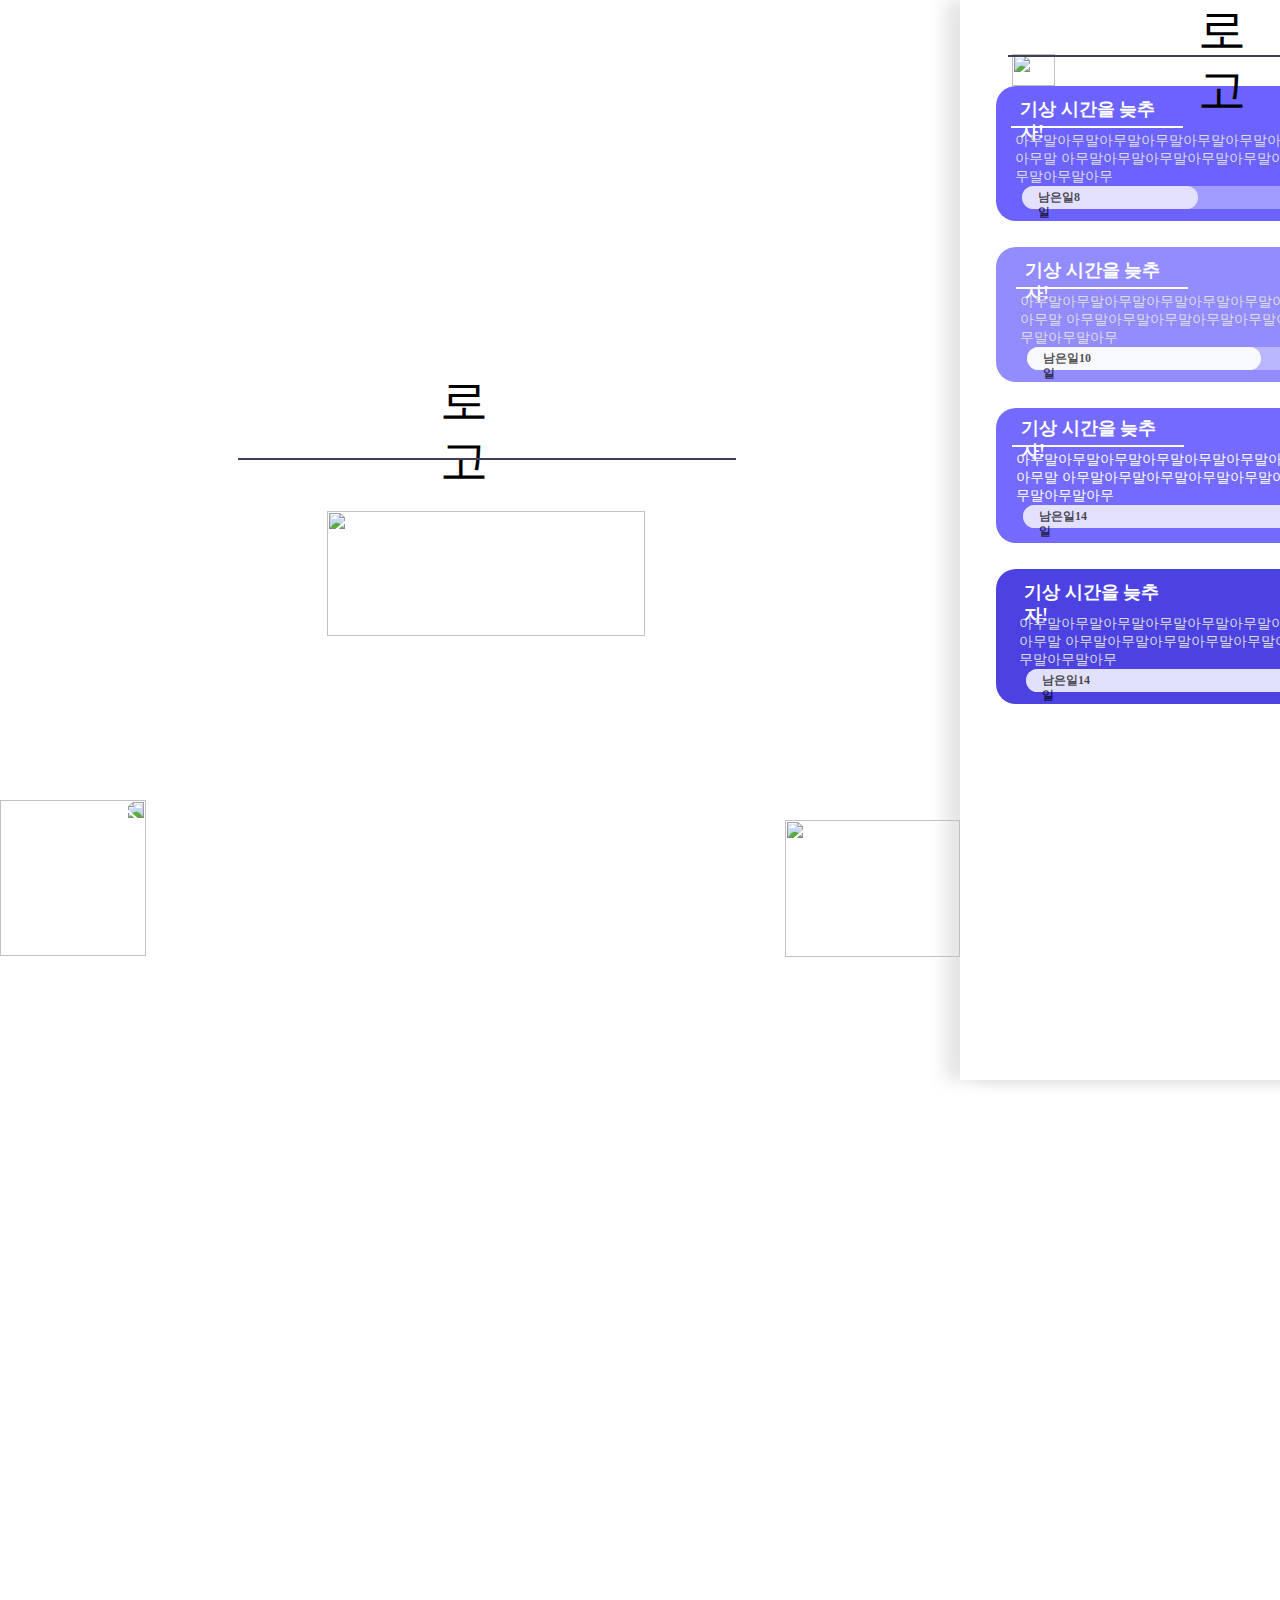
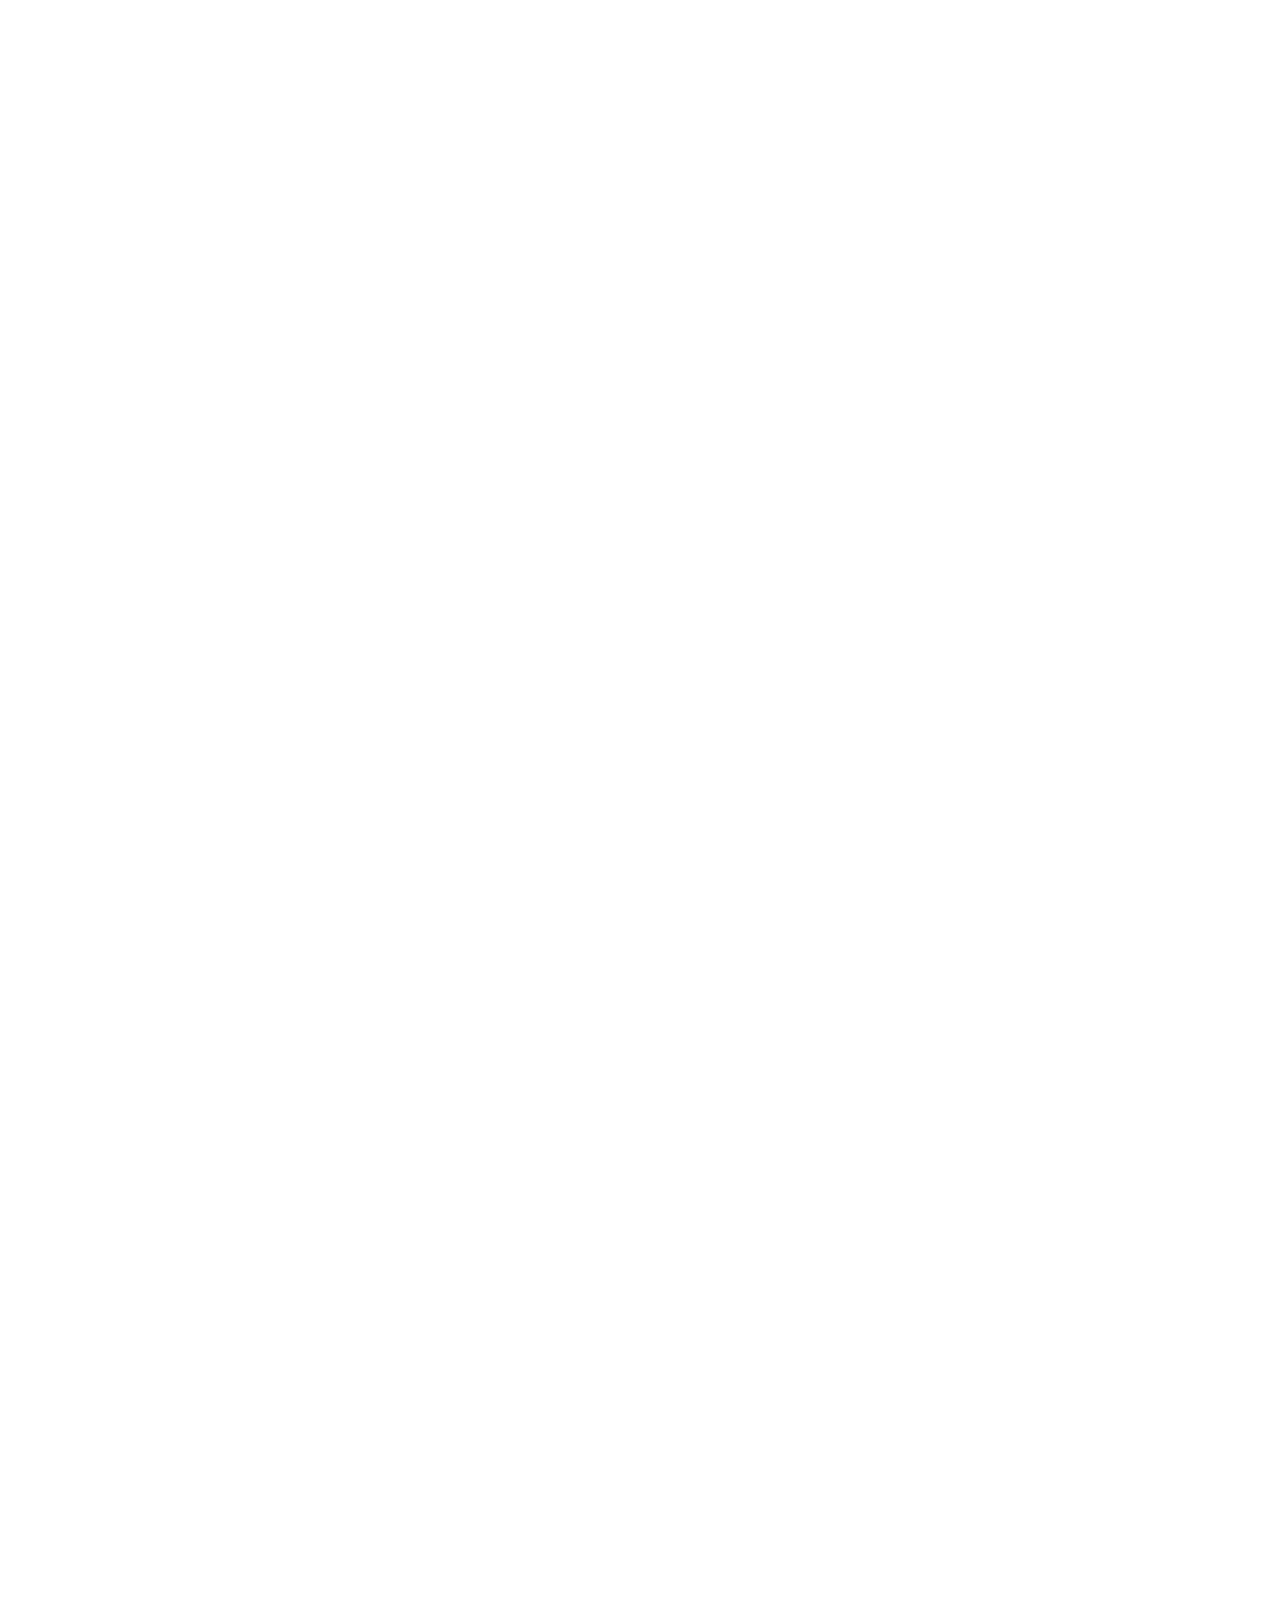
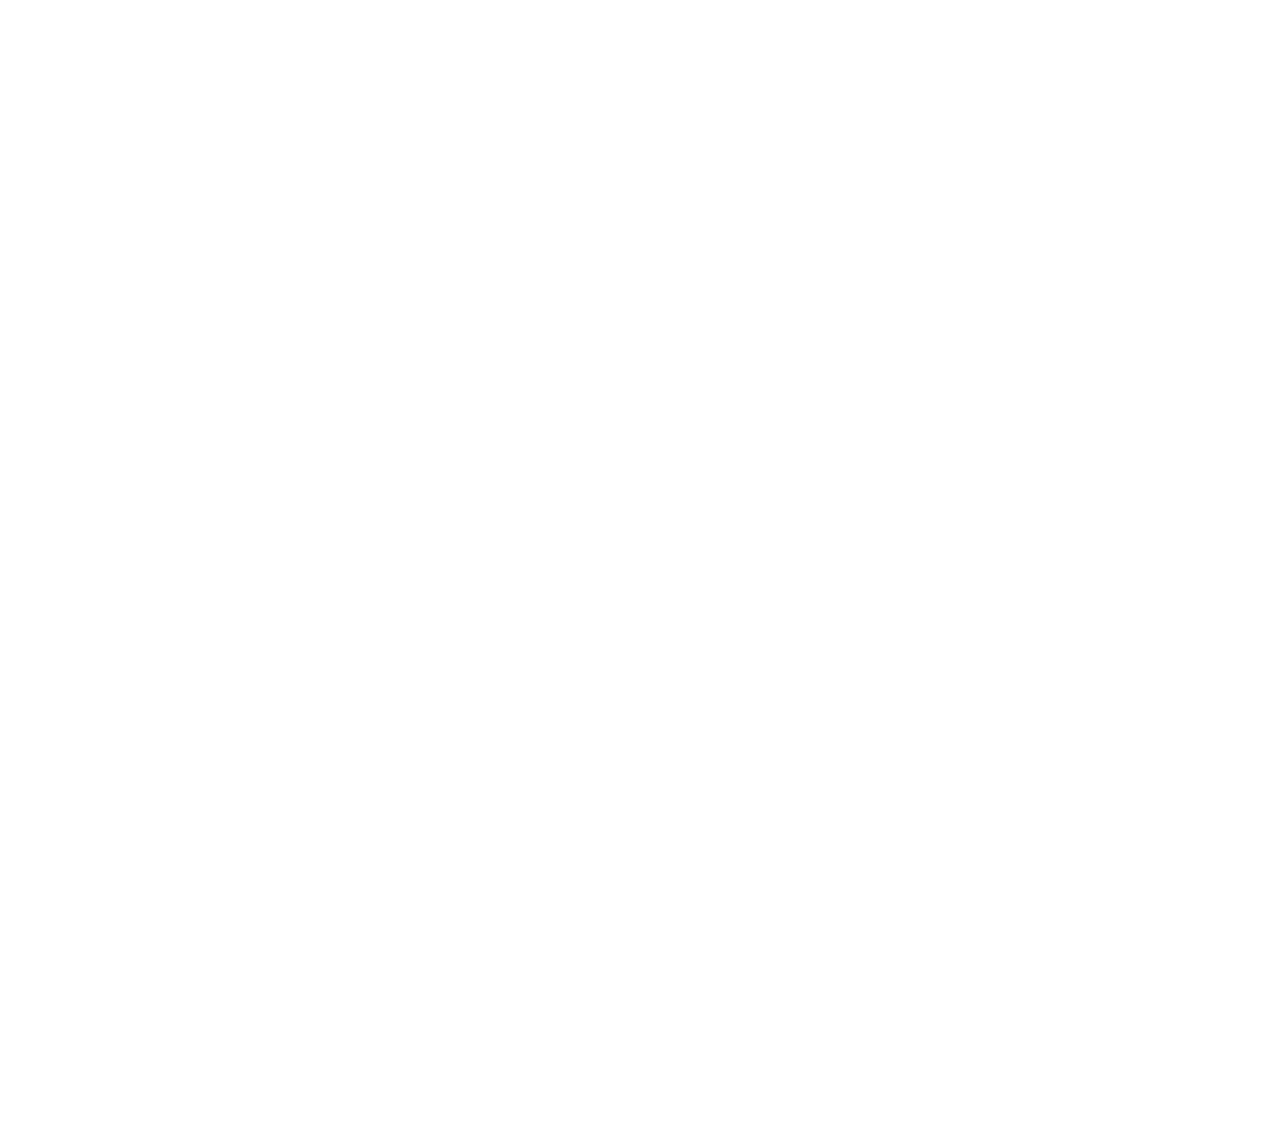
==== boteja/main.html @ 3c8202ce "main" ====
<!DOCTYPE html>
<html lang="en">

<head>
    <meta charset="UTF-8">
    <meta http-equiv="X-UA-Compatible" content="IE=edge">
    <meta name="viewport" content="width=
    , initial-scale=1.0">
    <title>Boteja</title>
    <link rel="stylesheet" href="style.css">
</head>

<body>
    <div></div>
    <!--로고-->
    <span class="Back-Logo">
        로고
    </span>
    <div class=""></div>
    <span class ="Phone-Logo">
      로고
    </span>


    
    <!--더모먼트png -->

    <img src="C:\Users\Jin\Downloads\Group 45.png" class="Group-45">




    <!--undraw-->
    <div class="Rectangle-1"></div>

    <img src="C:\Users\Jin\Desktop\undraw_Gardening_eaf3 (1) 1.png" class="Undraw_Gardening_eaf3-1-1">
    <img src="C:\Users\Jin\Desktop\undraw_Gardening_eaf3 (1) 2.png" class="Undraw_Gardening_eaf3-1-2">

<!--filter-->
<img src ="C:\Users\Jin\Desktop\필터.png" class ="Filter">


    <!--line-->
    <div class="Line-1"></div>

    <div class="Line-3"></div>

    <div class="Line-4"></div>

    <div class="Line-6"></div>

    <div class="Line-7"></div>
    <!--투표게시물-->
    <div class="Rectangle-9"></div>
    <div class="Rectangle-10"></div>
    <div class="Rectangle-11"></div>
    <div class="Rectangle-12"></div>
    <div class="Rectangle-13"></div>
    <div class="Rectangle-14"></div>
        <!--제목-->
        <span class="Voting-Title">
            기상 시간을 늦추자!
          </span>
         <!--내용-->
          <span class="Contents">
            아무말아무말아무말아무말아무말아무말아무말아무말아무말아무말아무아무말
          아무말아무말아무말아무말아무말아무말아무말아무말아무말아무말아무말아무
          </span>
          <!--남은 시간그래프-->
          <div class="Rectangle-18"></div>
          <div class="Rectangle-19"></div>
          <span class ="Time-Remaining1">
            남은일8일
          </span>



           <!--제목2-->
          <span class="Voting-Title2">
            기상 시간을 늦추자!
          </span>
           <!--내용2-->
          <span class="Contents2">
            아무말아무말아무말아무말아무말아무말아무말아무말아무말아무말아무아무말
          아무말아무말아무말아무말아무말아무말아무말아무말아무말아무말아무말아무
          </span>
          <!--남은 시간그래프2-->
          <div class="Rectangle-20"></div>
          <div class="Rectangle-21"></div>
          <span class ="Time-Remaining2">
            남은일10일
          </span>



            <!--제목3-->
            <span class="Voting-Title3">
              기상 시간을 늦추자!
            </span>
             <!--내용3-->
            <span class="Contents3">
              아무말아무말아무말아무말아무말아무말아무말아무말아무말아무말아무아무말
            아무말아무말아무말아무말아무말아무말아무말아무말아무말아무말아무말아무
            </span>
            <!--남은 시간그래프3-->
            <div class="Rectangle-22"></div>
            <div class="Rectangle-23"></div>
            <span class ="Time-Remaining3">
              남은일14일
            </span>

            <!--제목4-->
            <span class="Voting-Title4">
              기상 시간을 늦추자!
            </span>
             <!--내용4-->
            <span class="Contents4">
              아무말아무말아무말아무말아무말아무말아무말아무말아무말아무말아무아무말
            아무말아무말아무말아무말아무말아무말아무말아무말아무말아무말아무말아무
            </span>
            <!--남은 시간그래프4-->
            <div class="Rectangle-24"></div>
            <div class="Rectangle-25"></div>
            <span class ="Time-Remaining4">
              남은일14일
            </span>

            
</body>
---- boteja/style.css ----
@charset "utf-8";

/*더모먼트 png*/
Div {
  width: 1920px;
  height: 1080px;
  flex-grow: 0;
  background-color: rgb(255, 255, 255);
}

.Filter {

  position: absolute;
  width: 43px;
  height: 32px;
  left: 1012px;
  top: 54px;


}

.Phone-Logo {

  position: absolute;
  width: 89px;
  height: 60px;
  left: 1198px;
  top: 0px;

  font-family: Spoqa Han Sans Neo;
  font-style: normal;
  font-weight: normal;
  font-size: 48px;
  line-height: 60px;
  z-index: 5;
  /* identical to box height */


  color: #000000;
}

.Back-Logo {
  /* 로고 */


  position: absolute;
  width: 89px;
  height: 60px;
  left: 440px;
  top: 371px;

  font-family: Spoqa Han Sans Neo;
  font-style: normal;
  font-weight: normal;
  font-size: 48px;
  line-height: 60px;
  /* identical to box height */


  color: #000000;
}


/*undraw img*/
Img.Group-45 {
  position: absolute;
  width: 318px;
  height: 125px;
  left: 327px;
  top: 511px;
}

.Rectangle-1 {



  position: absolute;
  width: 570px;
  height: 1080px;
  left: 960px;
  top: 0px;

  background: #FFFFFF;
  box-shadow: 15px 0px 15px rgba(142, 142, 142, 0.23), -15px 0px 15px rgba(142, 142, 142, 0.23);
}

.Undraw_Gardening_eaf3-1-1 {

  position: absolute;
  width: 146px;
  height: 156px;
  left: 0px;
  top: 800px;

  background: url('undraw_Gardening_eaf3 (1).png');
  transform: matrix(-1, 0, 0, 1, 0, 0);
  /*왼쪽 식물 이미지*/

}

.Undraw_Gardening_eaf3-1-2 {
  position: absolute;
  width: 175px;
  height: 137px;
  left: 785px;
  top: 820px;
  /*오른쪽 식물 이미지*/
  background: url('undraw_Gardening_eaf3 (1).png');
}

/*선*/
.Line-1 {
  position: absolute;
  width: 469px;
  height: 0px;
  left: 1008px;
  top: 55px;

  border: 1px solid #3F3D56;
}


.Line-3 {


  position: absolute;
  width: 496px;
  height: 0px;
  left: 238px;
  top: 458px;

  border: 1px solid #3F3D56;
}

.Line-4 {
  position: absolute;
  width: 170px;
  height: 0px;
  left: 1011px;
  top: 125.75px;
  z-index: 2;
  border: 1px solid #FFFFFF;
}

.Line-6 {
  position: absolute;
  width: 170px;
  height: 0px;
  left: 1016px;
  top: 286.75px;
  z-index: 2;
  border: 1px solid #FFFFFF;
}

.Line-7 {
  position: absolute;
  width: 170px;
  height: 0px;
  left: 1012px;
  top: 444.75px;

  border: 1px solid #FFFFFF;
  z-index: 2;
}

/*투표 게시물*/


.Rectangle-9 {

  position: absolute;
  width: 494px;
  height: 135px;
  left: 996px;
  top: 247px;

  background: #928CFF;
  border-radius: 20px;
}

.Rectangle-10 {

  position: absolute;
  width: 494px;
  height: 135px;
  left: 996px;
  top: 86px;


  border-radius: 20px;
  background-color: #6c63ff;
  z-index: 1;
}

.Rectangle-11 {
  position: absolute;
  width: 494px;
  height: 135px;
  left: 996px;
  top: 408px;

  background: #746BFE;
  border-radius: 20px;
}

.Rectangle-12 {
  position: absolute;
  width: 494px;
  height: 135px;
  left: 996px;
  top: 569px;

  background: #4C42E2;
  border-radius: 20px;
}

/* 제목*/
.Voting-Title {
  position: absolute;
  width: 148px;
  height: 23px;
  left: 1020px;
  top: 98px;

  font-family: Spoqa Han Sans Neo;
  font-style: normal;
  font-weight: bold;
  font-size: 18px;
  line-height: 23px;
  /* identical to box height */

  z-index: 2;
  color: #FFFFFF;

}

.Contents {
  position: absolute;
  width: 451px;
  height: 54px;
  left: 1015px;
  top: 132px;

  font-family: Spoqa Han Sans Neo;
  font-style: normal;
  font-weight: normal;
  font-size: 14px;
  line-height: 18px;

  color: #DEDEDE;
  z-index: 2;
}

.Rectangle-18 {
  position: absolute;
  width: 437px;
  height: 23px;
  left: 1022px;
  top: 186px;

  background: rgba(172, 167, 255, 0.84);
  border-radius: 2222px;
  z-index: 3;
}

.Rectangle-19 {
  position: absolute;
  width: 176px;
  height: 23px;
  left: 1022px;
  top: 186px;

  background: rgba(255, 255, 255, 0.7);
  border-radius: 2222px;
  z-index: 4;
}

.Time-Remaining1 {
  position: absolute;
  width: 52px;
  height: 15px;
  left: 1038px;
  top: 190px;

  font-family: Spoqa Han Sans Neo;
  font-style: normal;
  font-weight: bold;
  font-size: 12px;
  line-height: 15px;
  /* identical to box height */


  color: rgba(0, 0, 0, 0.7);
  z-index: 5;
}

.Voting-Title2 {
  position: absolute;
  width: 148px;
  height: 23px;
  left: 1025px;
  top: 259px;

  font-family: Spoqa Han Sans Neo;
  font-style: normal;
  font-weight: bold;
  font-size: 18px;
  line-height: 23px;
  /* identical to box height */


  color: #FFFFFF;
}

.Contents2 {
  position: absolute;
  width: 451px;
  height: 54px;
  left: 1020px;
  top: 293px;

  font-family: Spoqa Han Sans Neo;
  font-style: normal;
  font-weight: normal;
  font-size: 14px;
  line-height: 18px;

  color: #DEDEDE;

  z-index: 2;
}

.Rectangle-20 {
  position: absolute;
  width: 437px;
  height: 23px;
  left: 1027px;
  top: 347px;

  background: rgba(255, 255, 255, 0.38);
  border-radius: 2222px;
  z-index: 3;
}

.Rectangle-21 {
  position: absolute;
  width: 234px;
  height: 23px;
  left: 1027px;
  top: 347px;

  background: rgba(255, 255, 255, 0.9);
  border-radius: 2222px;
  z-index: 4;
}

.Time-Remaining2 {
  position: absolute;
  width: 59px;
  height: 15px;
  left: 1043px;
  top: 351px;

  font-family: Spoqa Han Sans Neo;
  font-style: normal;
  font-weight: bold;
  font-size: 12px;
  line-height: 15px;
  /* identical to box height */


  color: rgba(0, 0, 0, 0.7);
  z-index: 5;
}


.Voting-Title3 {
  position: absolute;
  width: 148px;
  height: 23px;
  left: 1021px;
  top: 417px;

  font-family: Spoqa Han Sans Neo;
  font-style: normal;
  font-weight: bold;
  font-size: 18px;
  line-height: 23px;
  /* identical to box height */


  color: #FFFFFF;

}

.Contents3 {
  position: absolute;
  width: 451px;
  height: 54px;
  left: 1016px;
  top: 451px;

  font-family: Spoqa Han Sans Neo;
  font-style: normal;
  font-weight: normal;
  font-size: 14px;
  line-height: 18px;

  z-index: 2;
  color: #FFFFFF;
}

.Rectangle-22 {
  position: absolute;
  width: 437px;
  height: 23px;
  left: 1023px;
  top: 505px;

  background: #A29CFF;
  border-radius: 2222px;
  z-index: 3;
}

.Rectangle-23 {
  position: absolute;
  width: 288px;
  height: 23px;
  left: 1023px;
  top: 505px;

  background: rgba(255, 255, 255, 0.7);
  border-radius: 2222px;
  z-index: 4;
}

.Time-Remaining3 {
  position: absolute;
  width: 59px;
  height: 15px;
  left: 1039px;
  top: 509px;

  font-family: Spoqa Han Sans Neo;
  font-style: normal;
  font-weight: bold;
  font-size: 12px;
  line-height: 15px;
  /* identical to box height */


  color: rgba(0, 0, 0, 0.7);

  z-index: 5;
}

.Voting-Title4 {
  position: absolute;
  width: 148px;
  height: 23px;
  left: 1024px;
  top: 581px;

  font-family: Spoqa Han Sans Neo;
  font-style: normal;
  font-weight: bold;
  font-size: 18px;
  line-height: 23px;

  /* identical to box height */


  color: #FFFFFF;

}

.Contents4 {
  position: absolute;
width: 451px;
height: 54px;
left: 1019px;
top: 615px;

font-family: Spoqa Han Sans Neo;
font-style: normal;
font-weight: normal;
font-size: 14px;
line-height: 18px;

color: #DEDEDE;
}

.Rectangle-24 {
  position: absolute;
  width: 437px;
  height: 23px;
  left: 1026px;
  top: 669px;
  
  background: rgba(155, 149, 237, 0.84);
  border-radius: 2222px;
  z-index: 3;
}

.Rectangle-25 {
  position: absolute;
width: 288px;
height: 23px;
left: 1026px;
top: 669px;

background: #E2E1FA;
border-radius: 2222px;
  z-index: 4;
}

.Time-Remaining4 {
  position: absolute;
  width: 59px;
  height: 15px;
  left: 1042px;
  top: 673px;
  
  font-family: Spoqa Han Sans Neo;
  font-style: normal;
  font-weight: bold;
  font-size: 12px;
  line-height: 15px;
  /* identical to box height */
  
  
  color: rgba(0, 0, 0, 0.7);
  z-index: 5;
}
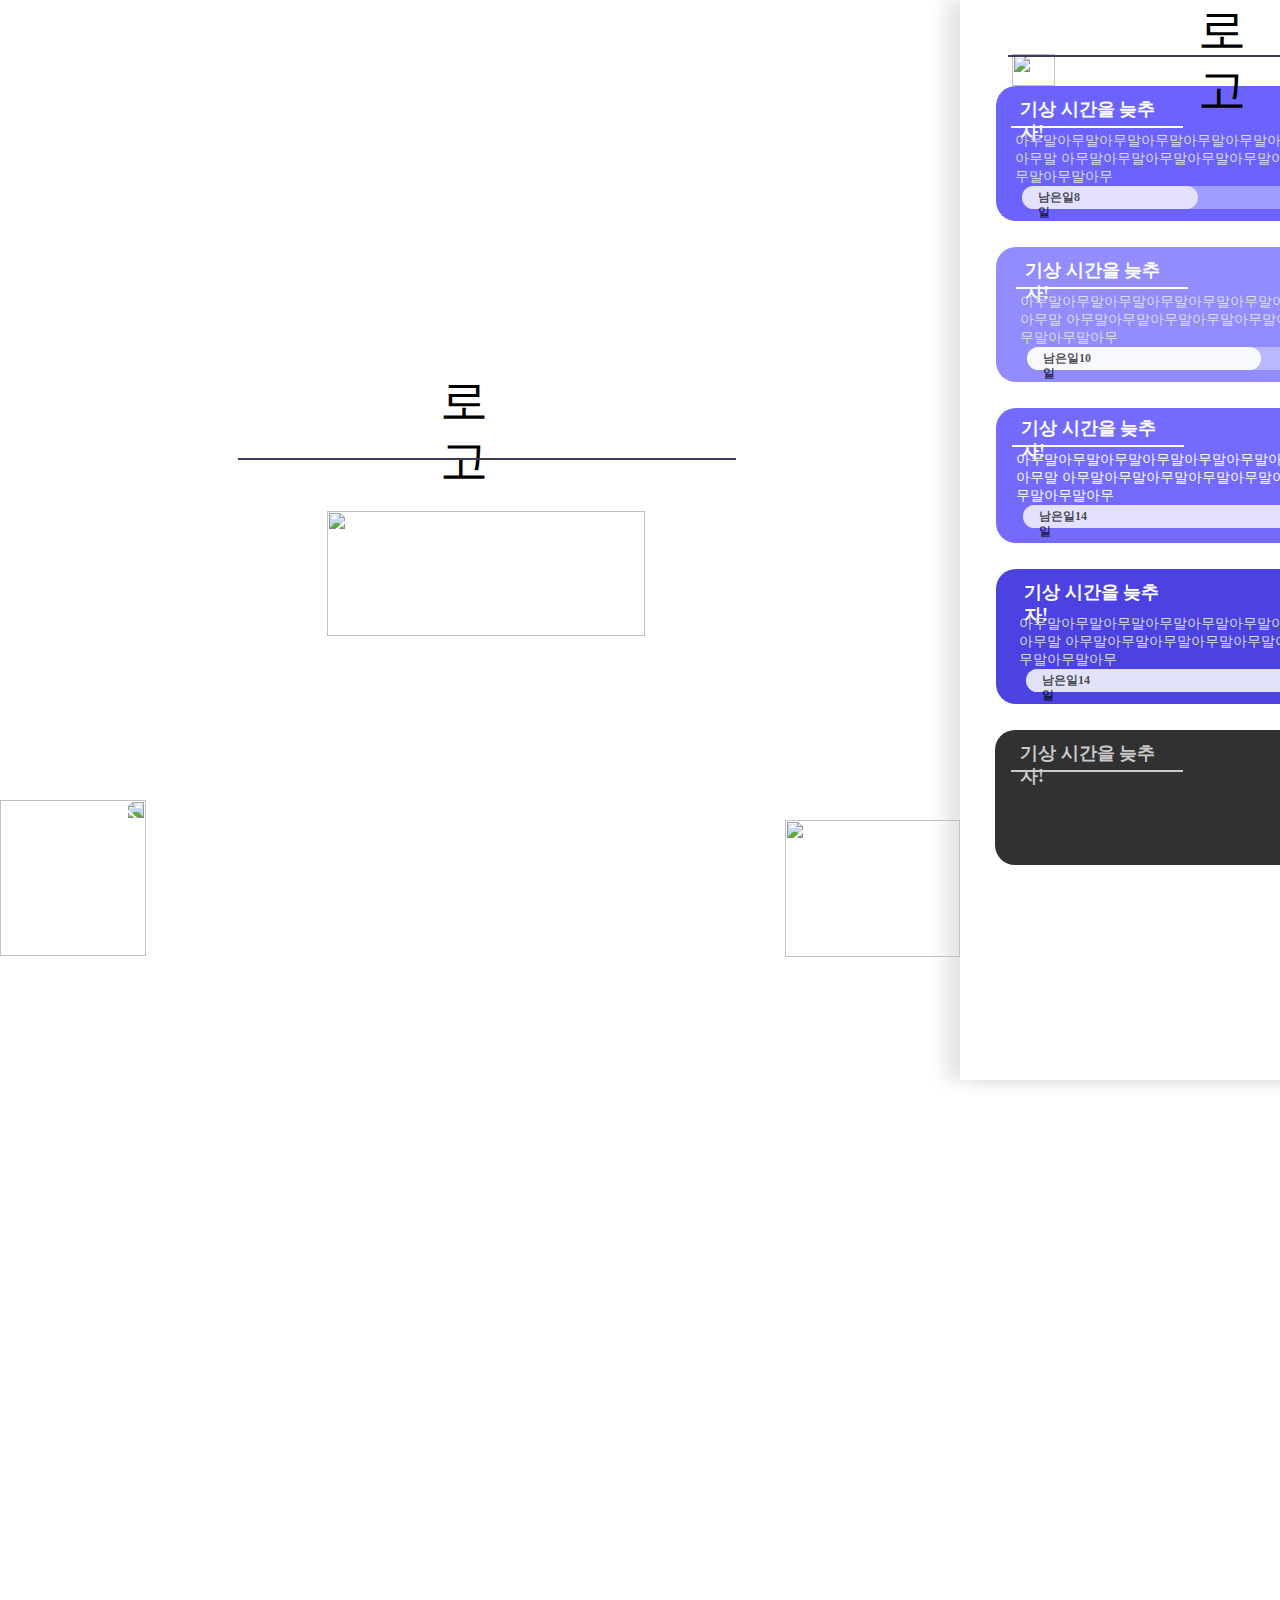
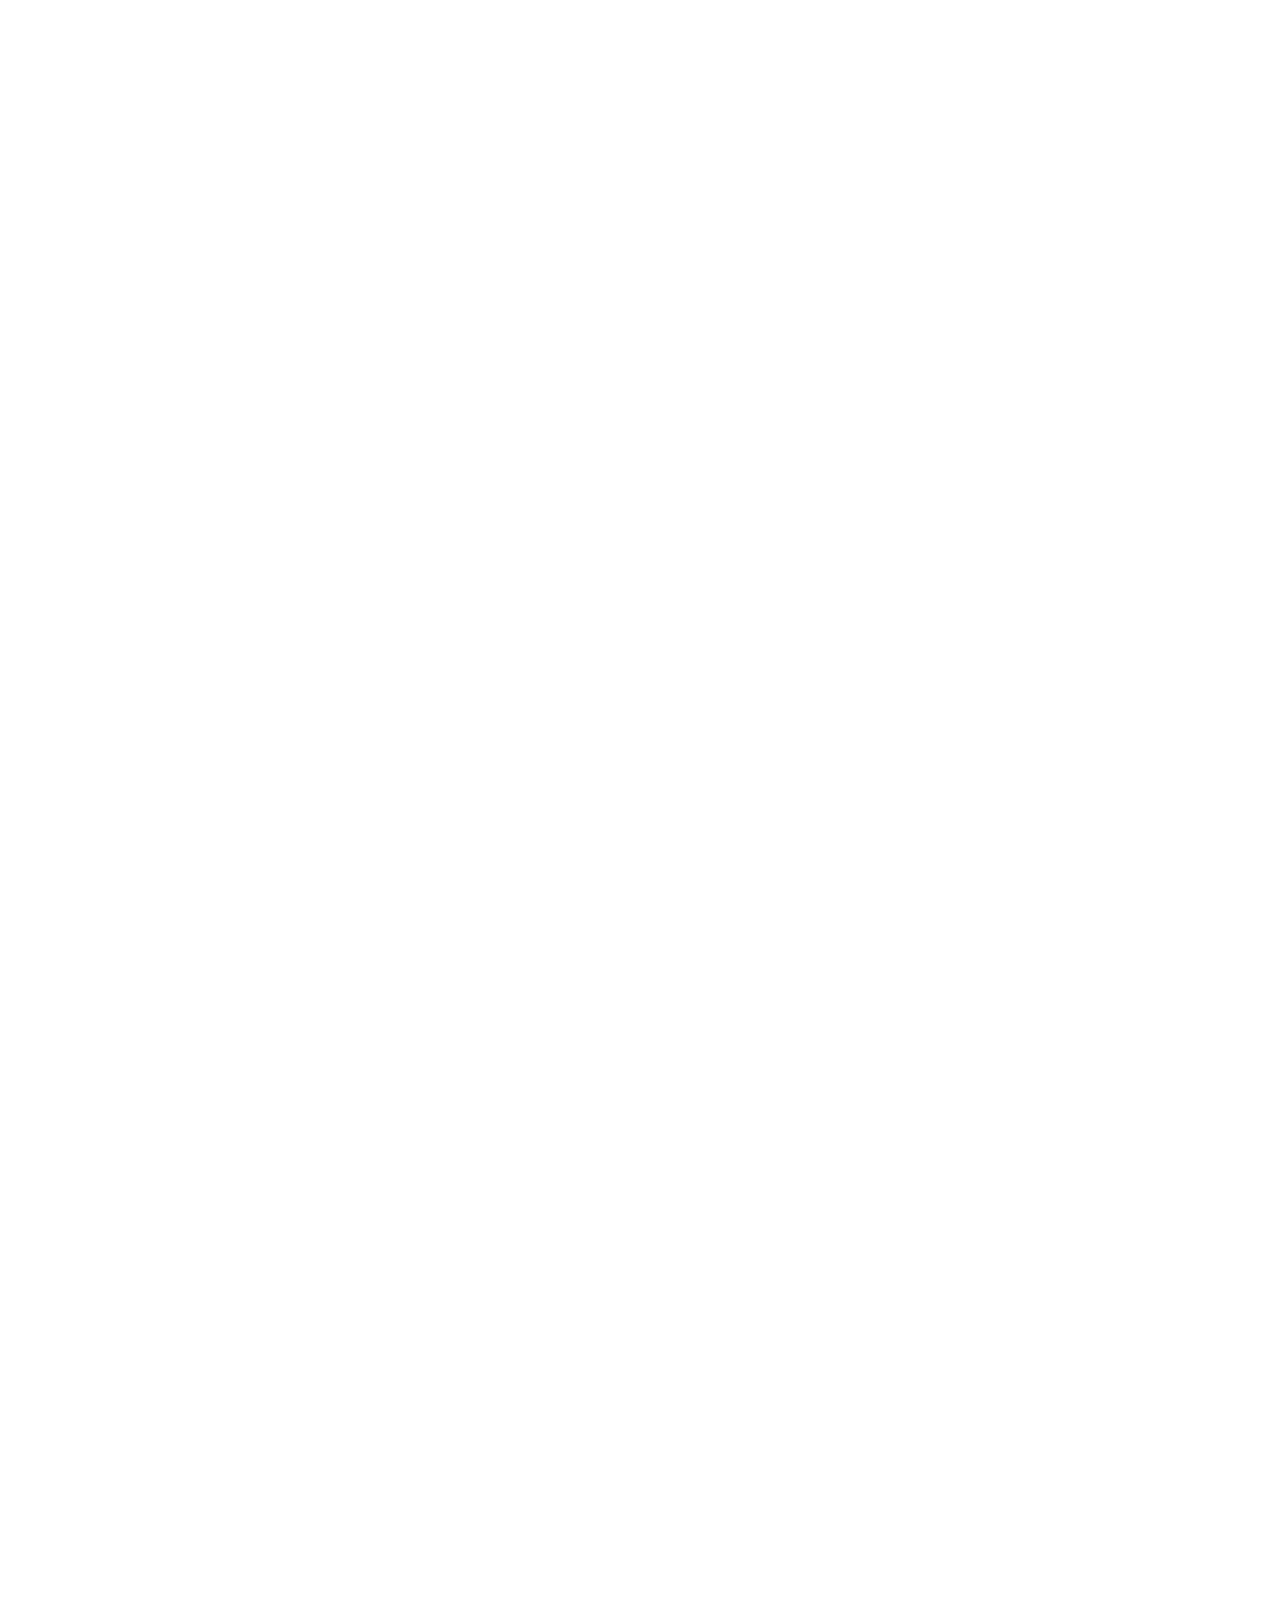
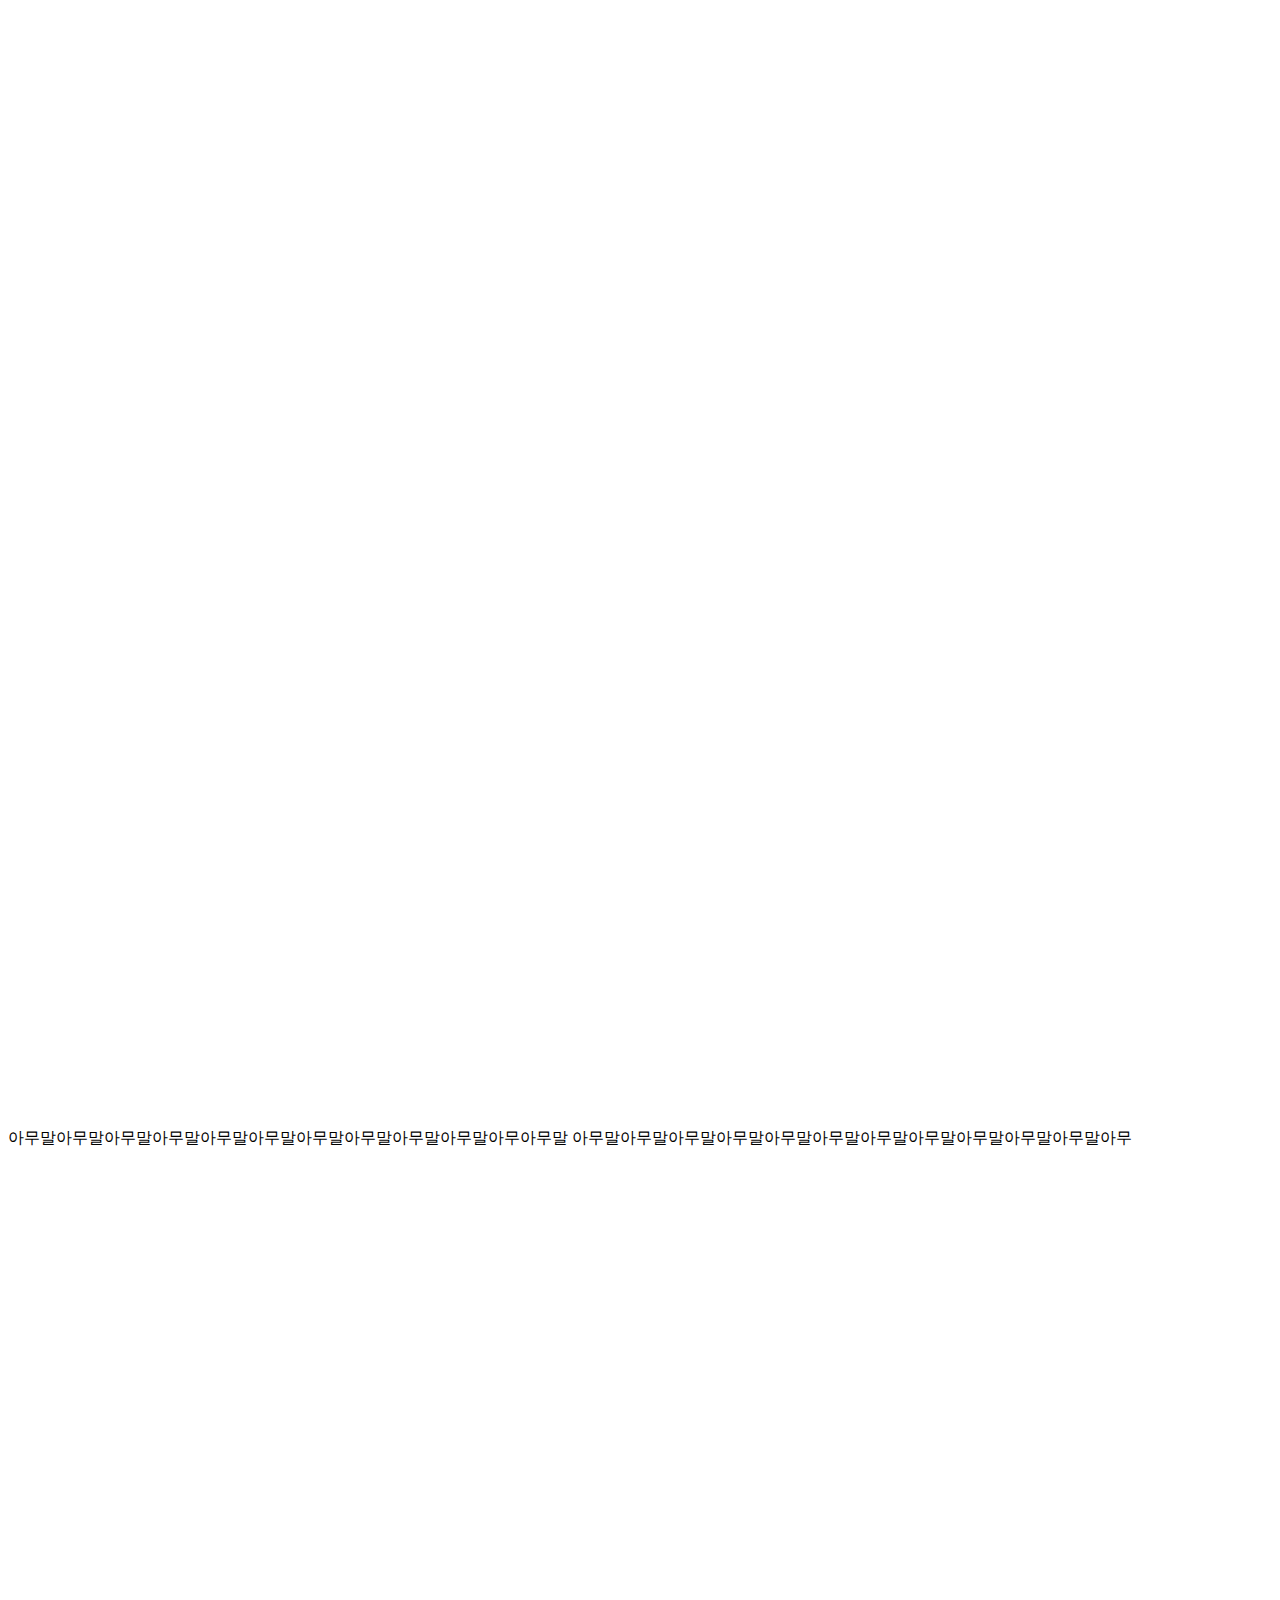
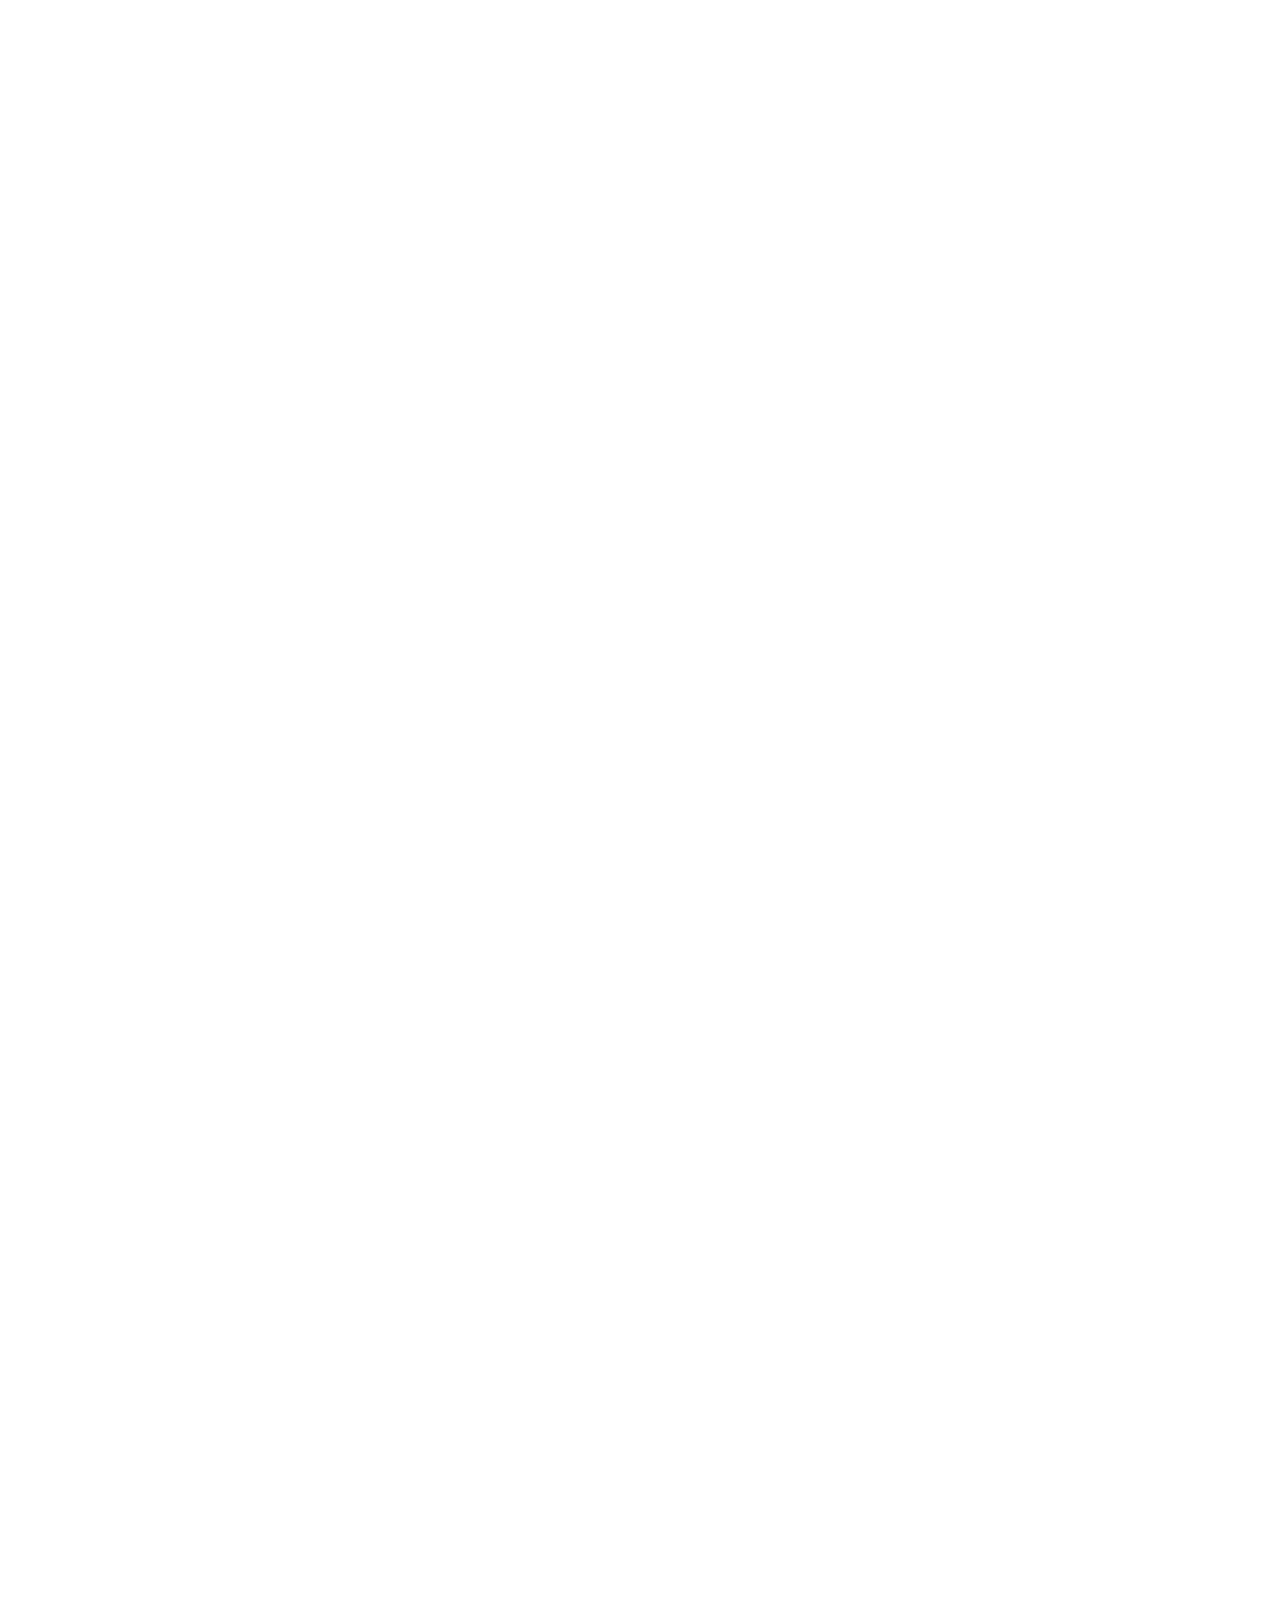
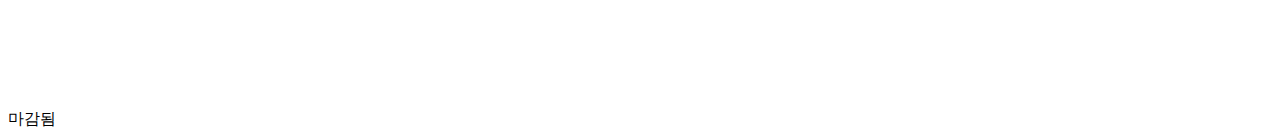
==== commit 99640521: "main" ====
--- a/boteja/main.html
+++ b/boteja/main.html
@@ -42,14 +42,13 @@
 
     <!--line-->
     <div class="Line-1"></div>
+    <div class="Line-3"></div>
+    <div class="Line-4"></div>
+    <div class="Line-6"></div>
+    <div class="Line-7"></div>
 
-    <div class="Line-3"></div>
+    <div class="End-Line1"></div>
 
-    <div class="Line-4"></div>
-
-    <div class="Line-6"></div>
-
-    <div class="Line-7"></div>
     <!--투표게시물-->
     <div class="Rectangle-9"></div>
     <div class="Rectangle-10"></div>
@@ -57,6 +56,10 @@
     <div class="Rectangle-12"></div>
     <div class="Rectangle-13"></div>
     <div class="Rectangle-14"></div>
+
+    <div class ="End-Rectangle1"></div>
+
+
         <!--제목-->
         <span class="Voting-Title">
             기상 시간을 늦추자!
@@ -125,5 +128,22 @@
               남은일14일
             </span>
 
+
+  <!--제목5-->
+  <span class="End-Voting-Title">
+    기상 시간을 늦추자!
+  </span>
+   <!--내용5-->
+  <span class="End-Contents">
+    아무말아무말아무말아무말아무말아무말아무말아무말아무말아무말아무아무말
+  아무말아무말아무말아무말아무말아무말아무말아무말아무말아무말아무말아무
+  </span>
+  <!--남은 시간그래프5-->
+  <div class="End-Rectangle"></div>
+  <div class="End-Rectangle"></div>
+  <span class ="End-Time-Remaining">
+    마감됨
+  </span>
+
             
 </body>
--- a/boteja/style.css
+++ b/boteja/style.css
@@ -163,6 +163,18 @@
   z-index: 2;
 }
 
+.End-Line1{
+  position: absolute;
+width: 170px;
+height: 0px;
+left: 1011px;
+top: 769.75px;
+
+border: 1px solid #C9C9C9;
+
+z-index: 2;
+}
+
 /*투표 게시물*/
 
 
@@ -214,6 +226,16 @@
   border-radius: 20px;
 }
 
+.End-Rectangle1 {
+  position: absolute;
+  width: 494px;
+  height: 135px;
+  left: 995px;
+  top: 730px;
+  
+  background: #313131;
+  border-radius: 20px;
+}
 /* 제목*/
 .Voting-Title {
   position: absolute;
@@ -531,4 +553,22 @@
   
   color: rgba(0, 0, 0, 0.7);
   z-index: 5;
+}
+.End-Voting-Title
+{
+  position: absolute;
+width: 148px;
+height: 23px;
+left: 1020px;
+top: 742px;
+
+font-family: Spoqa Han Sans Neo;
+font-style: normal;
+font-weight: bold;
+font-size: 18px;
+line-height: 23px;
+/* identical to box height */
+
+
+color: #C9C9C9;
 }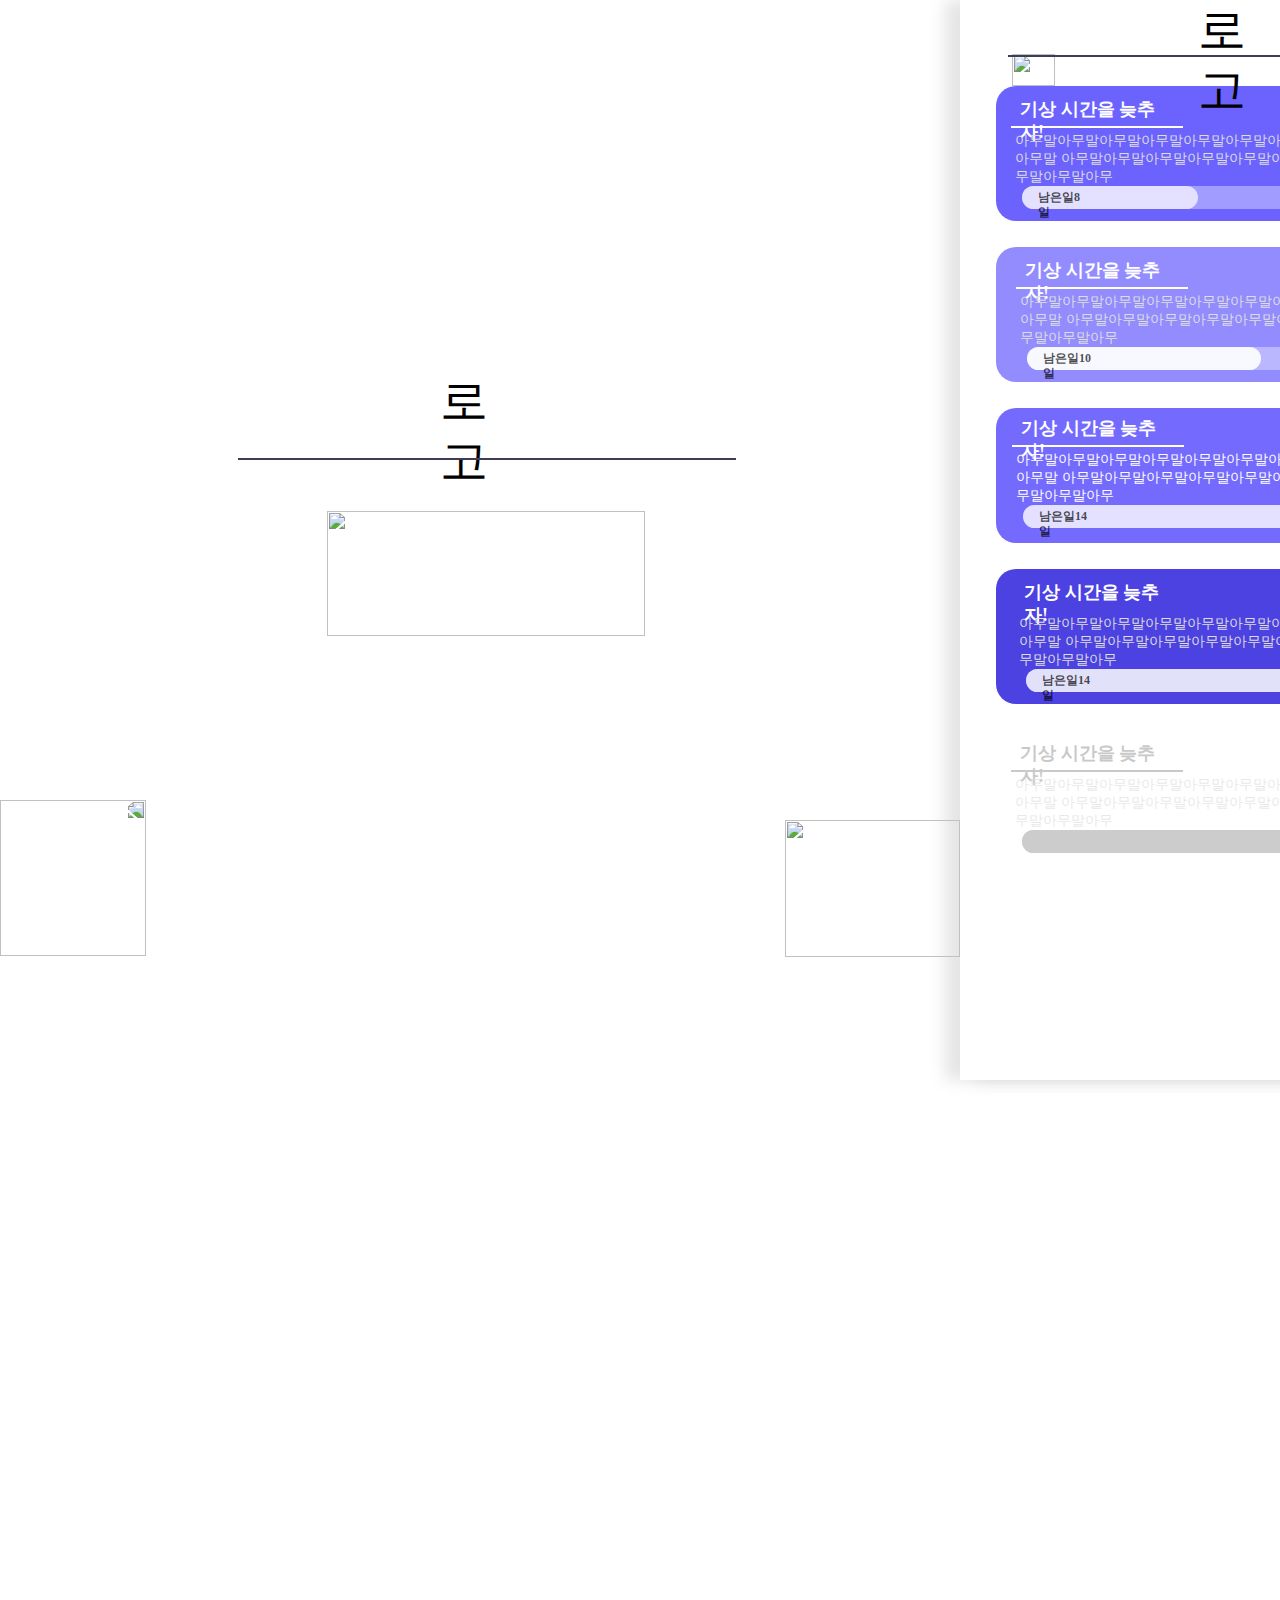
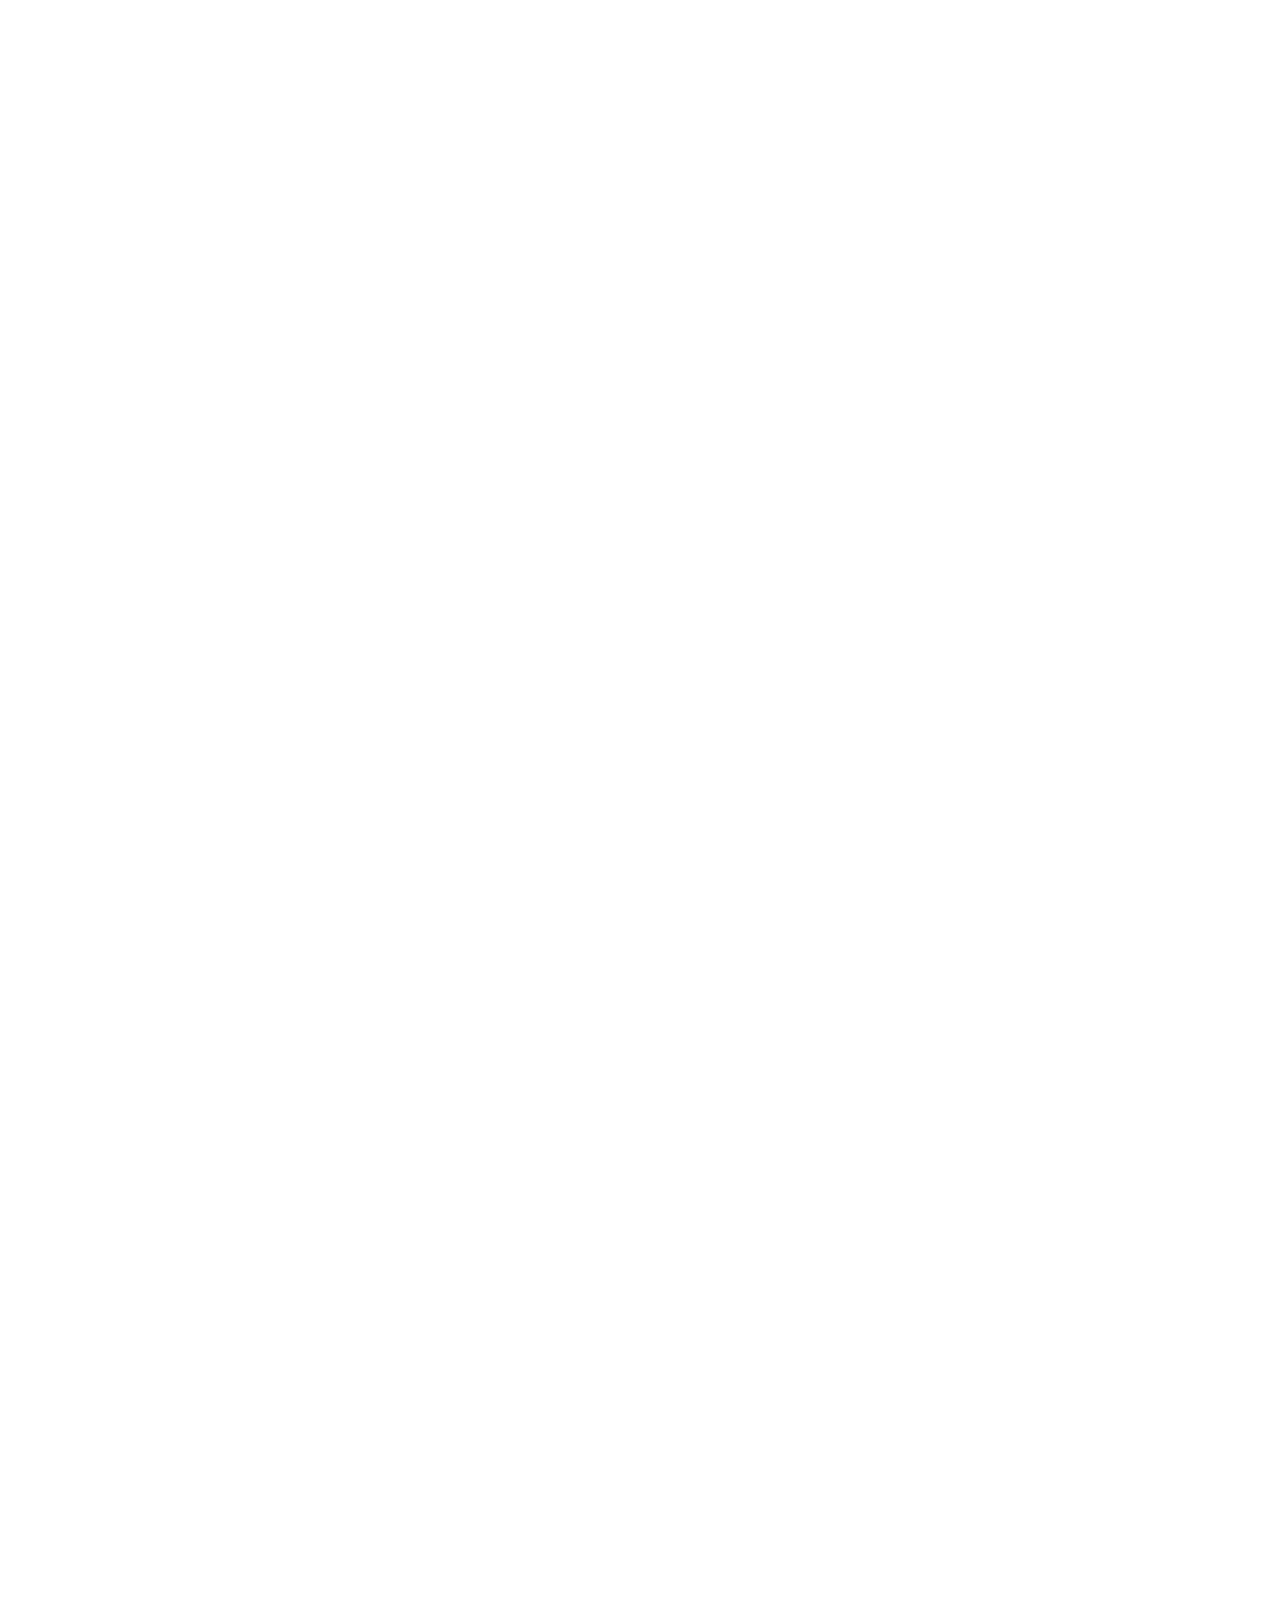
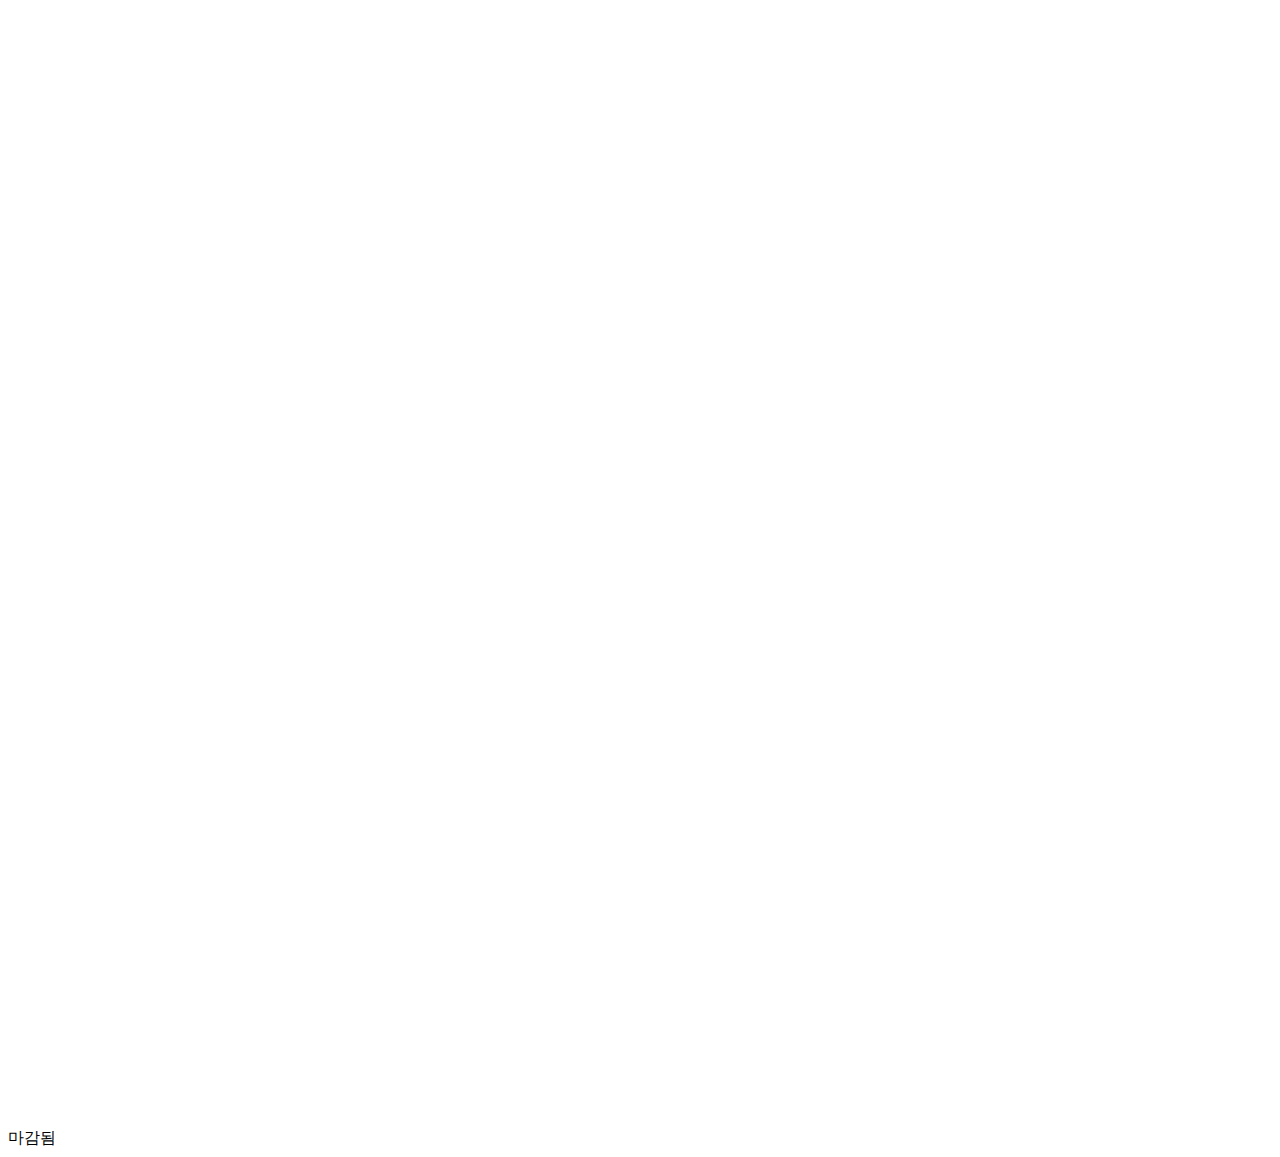
==== commit cb76b0d3: "main" ====
--- a/boteja/main.html
+++ b/boteja/main.html
@@ -130,17 +130,17 @@
 
 
   <!--제목5-->
-  <span class="End-Voting-Title">
+  <span class="End-Voting-Title1">
     기상 시간을 늦추자!
   </span>
    <!--내용5-->
-  <span class="End-Contents">
+  <span class="End-Contents1">
     아무말아무말아무말아무말아무말아무말아무말아무말아무말아무말아무아무말
   아무말아무말아무말아무말아무말아무말아무말아무말아무말아무말아무말아무
   </span>
   <!--남은 시간그래프5-->
-  <div class="End-Rectangle"></div>
-  <div class="End-Rectangle"></div>
+  <div class="End-Rectangle1"></div>
+
   <span class ="End-Time-Remaining">
     마감됨
   </span>
--- a/boteja/style.css
+++ b/boteja/style.css
@@ -554,7 +554,7 @@
   color: rgba(0, 0, 0, 0.7);
   z-index: 5;
 }
-.End-Voting-Title
+.End-Voting-Title1
 {
   position: absolute;
 width: 148px;
@@ -567,8 +567,36 @@
 font-weight: bold;
 font-size: 18px;
 line-height: 23px;
+z-index: 2;
 /* identical to box height */
 
 
 color: #C9C9C9;
-}+}
+.End-Contents1{
+  position: absolute;
+width: 451px;
+height: 54px;
+left: 1015px;
+top: 776px;
+
+font-family: Spoqa Han Sans Neo;
+font-style: normal;
+font-weight: normal;
+font-size: 14px;
+line-height: 18px;
+z-index: 2;
+color: rgba(222, 222, 222, 0.7);
+}
+.End-Rectangle1{
+
+  position: absolute;
+  width: 437px;
+  height: 23px;
+  left: 1022px;
+  top: 830px;
+  
+  background: rgba(203, 202, 202, 0.84);
+  border-radius: 2222px;
+}
+
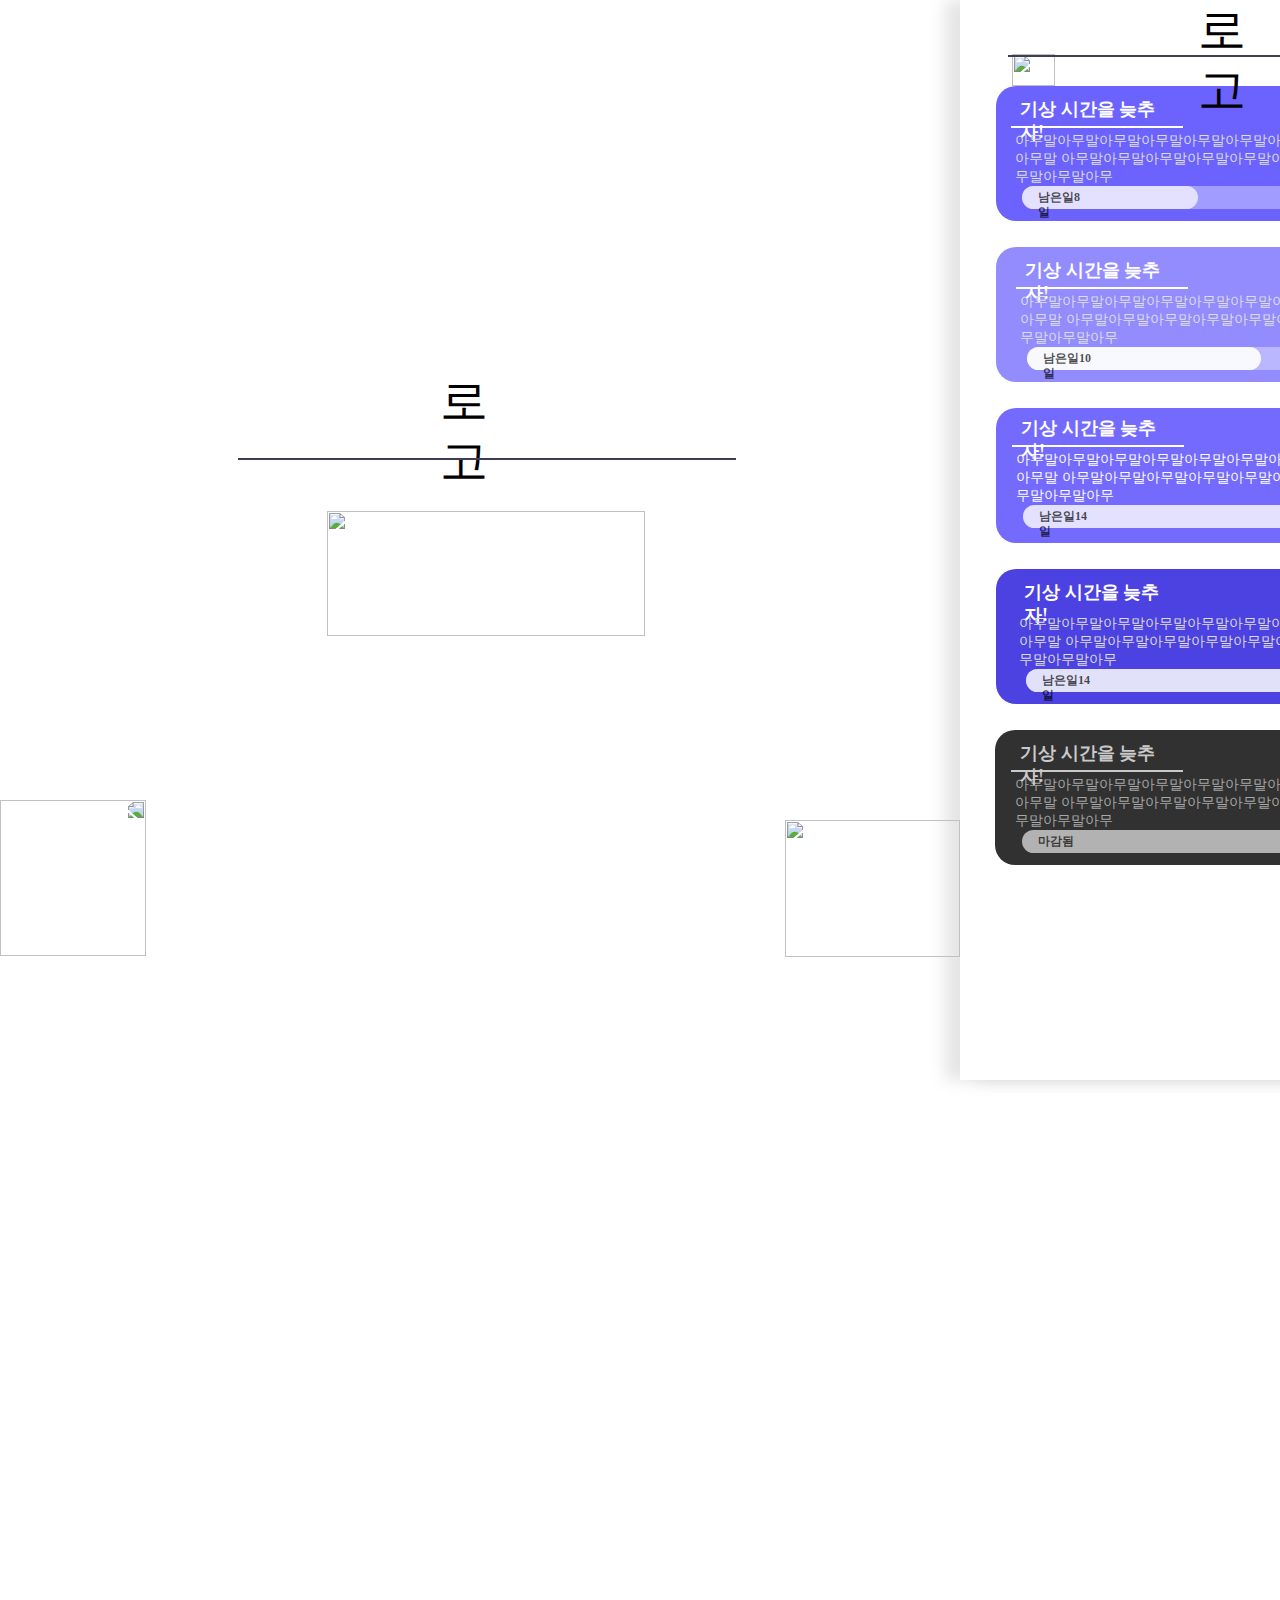
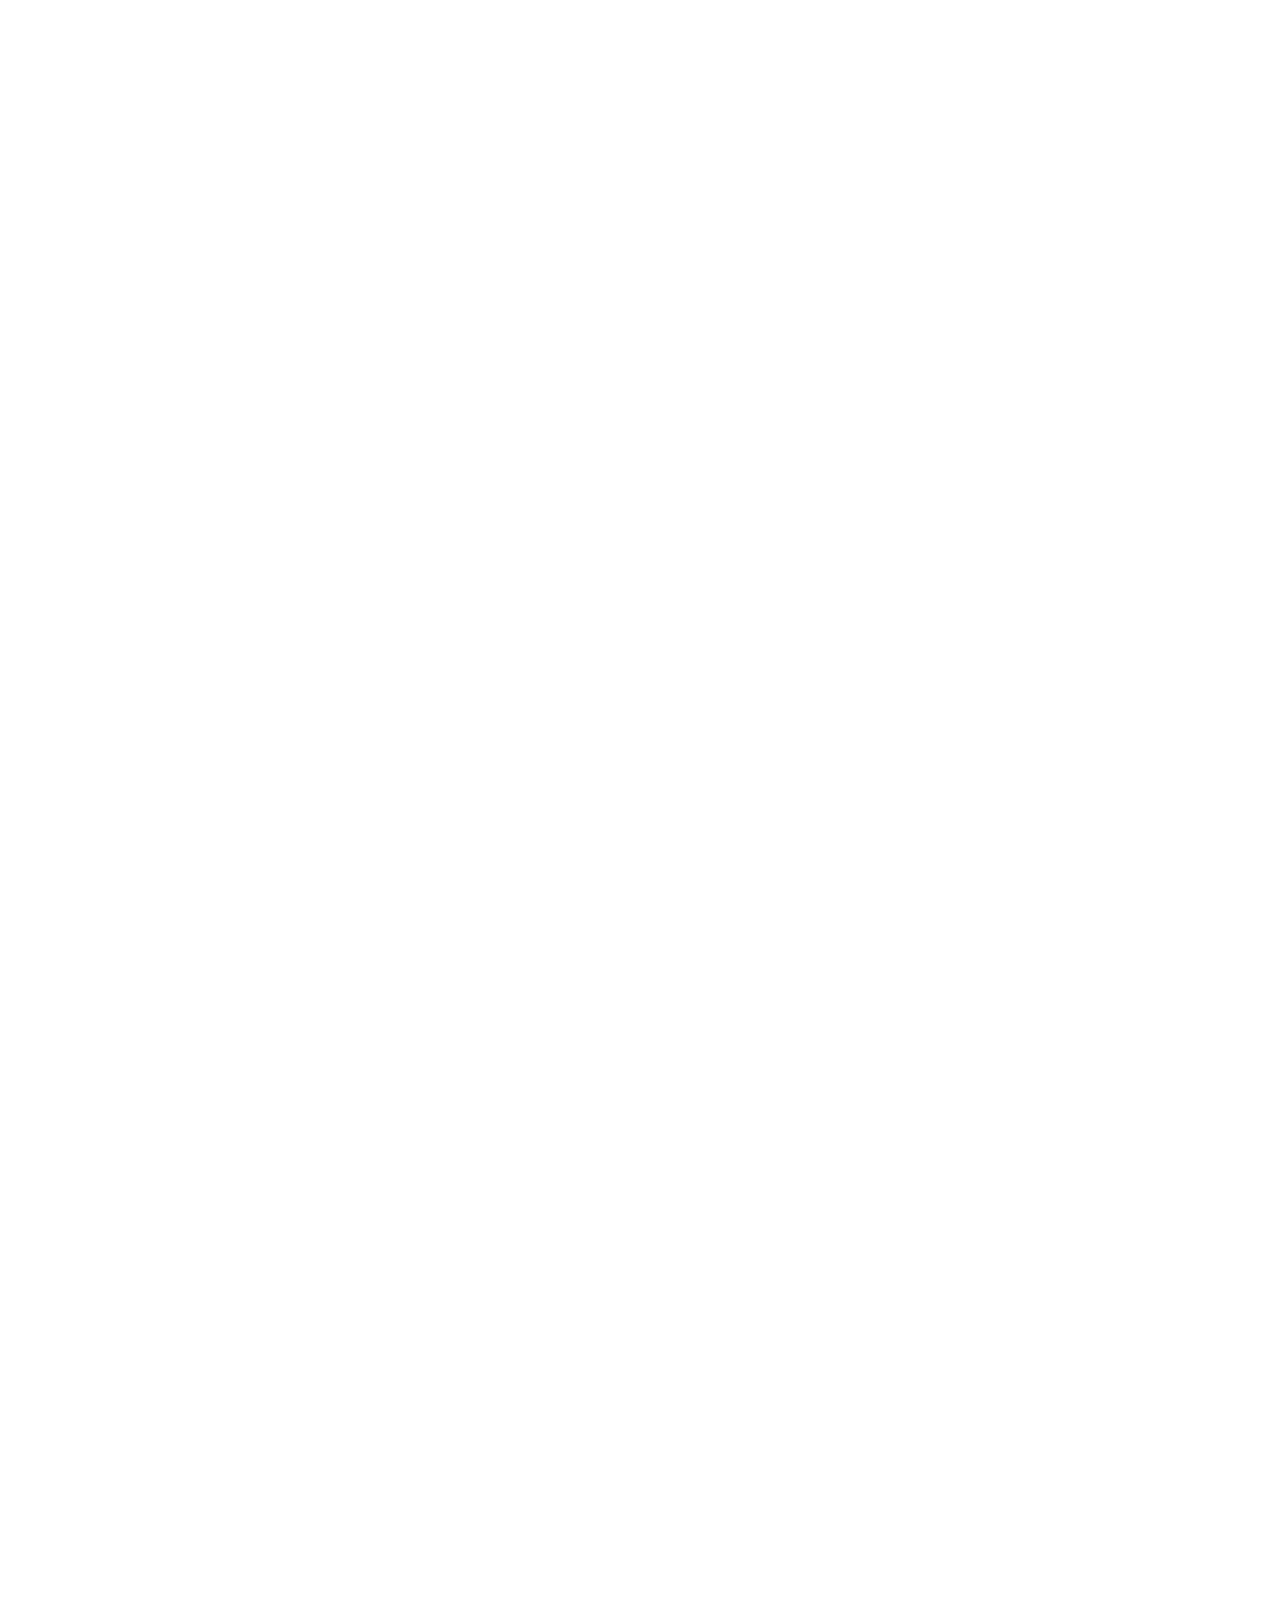
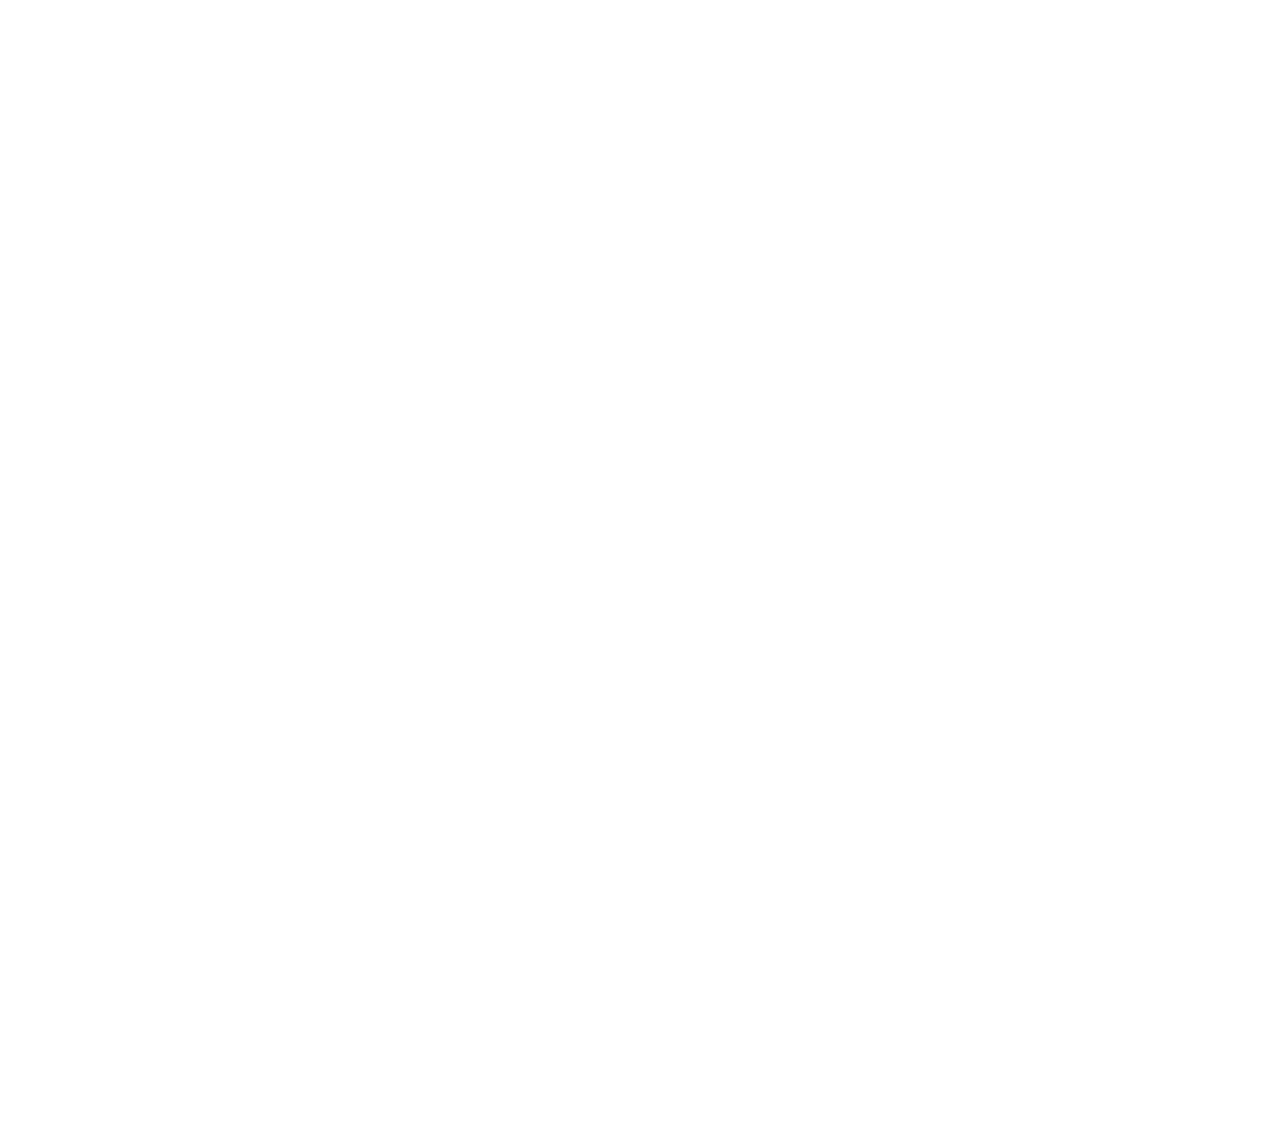
==== commit 78cc9be3: "main" ====
--- a/boteja/main.html
+++ b/boteja/main.html
@@ -57,7 +57,7 @@
     <div class="Rectangle-13"></div>
     <div class="Rectangle-14"></div>
 
-    <div class ="End-Rectangle1"></div>
+    <div class ="End-Rectangle-back1"></div>
 
 
         <!--제목-->
--- a/boteja/style.css
+++ b/boteja/style.css
@@ -226,7 +226,7 @@
   border-radius: 20px;
 }
 
-.End-Rectangle1 {
+.End-Rectangle-back1 {
   position: absolute;
   width: 494px;
   height: 135px;
@@ -598,5 +598,24 @@
   
   background: rgba(203, 202, 202, 0.84);
   border-radius: 2222px;
-}
-
+  z-index: 1;
+}
+
+.End-Time-Remaining
+{
+  position: absolute;
+width: 84px;
+height: 15px;
+left: 1038px;
+top: 834px;
+
+font-family: Spoqa Han Sans Neo;
+font-style: normal;
+font-weight: bold;
+font-size: 12px;
+line-height: 15px;
+/* identical to box height */
+z-index: 2;
+
+color: rgba(0, 0, 0, 0.7);
+}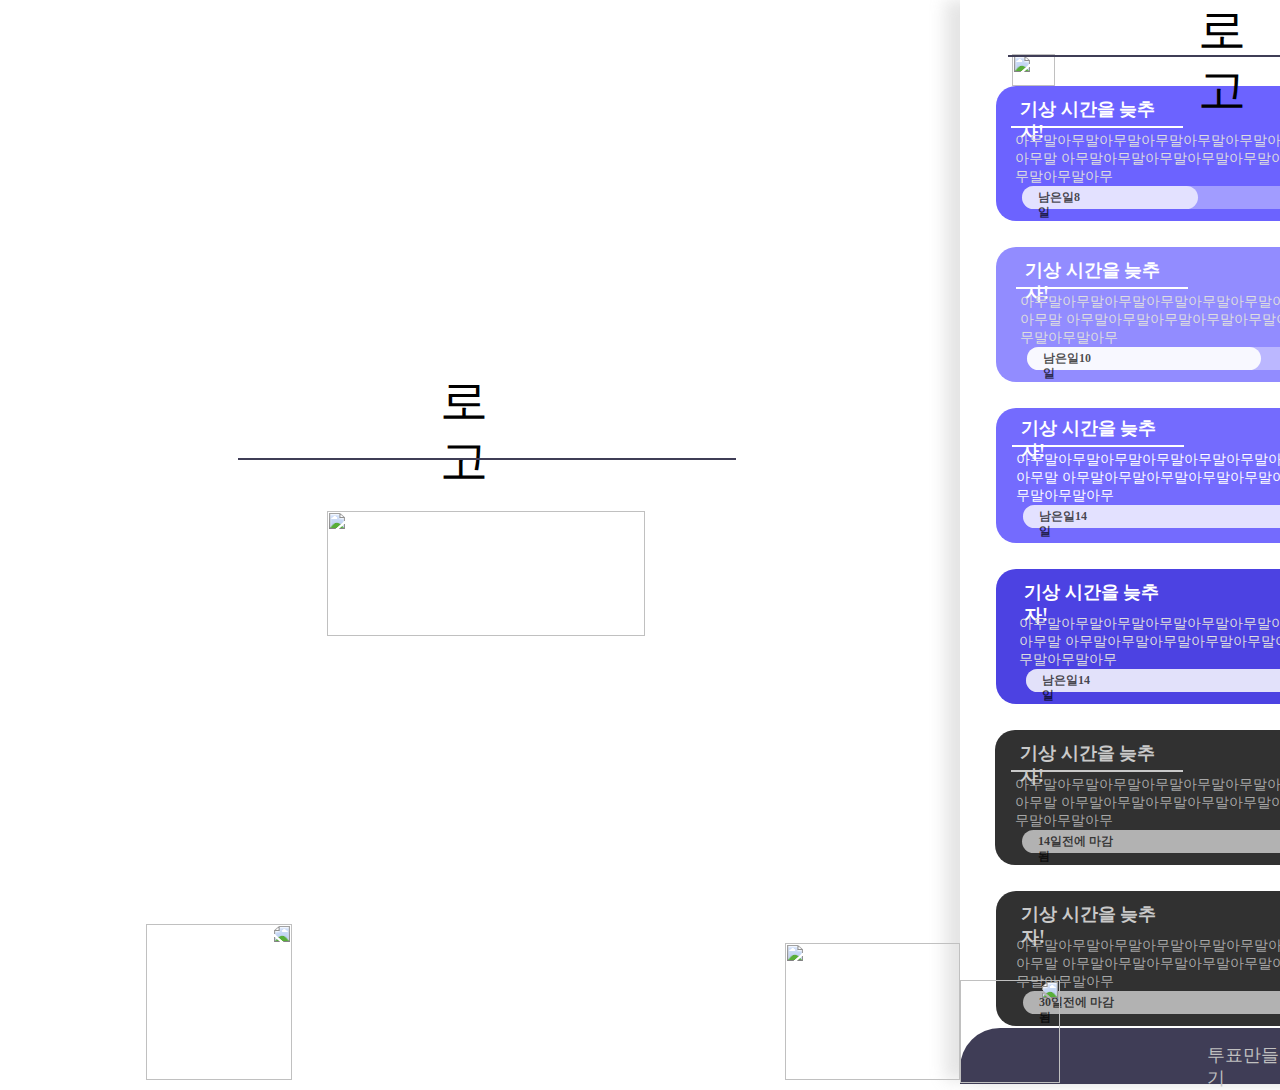
==== commit 0c296757: "main" ====
--- a/boteja/main.html
+++ b/boteja/main.html
@@ -2,148 +2,170 @@
 <html lang="en">
 
 <head>
-    <meta charset="UTF-8">
-    <meta http-equiv="X-UA-Compatible" content="IE=edge">
-    <meta name="viewport" content="width=
+  <meta charset="UTF-8">
+  <meta http-equiv="X-UA-Compatible" content="IE=edge">
+  <meta name="viewport" content="width=
     , initial-scale=1.0">
-    <title>Boteja</title>
-    <link rel="stylesheet" href="style.css">
+  <title>Boteja</title>
+  <link rel="stylesheet" href="style.css">
+
 </head>
 
 <body>
-    <div></div>
-    <!--로고-->
-    <span class="Back-Logo">
-        로고
-    </span>
-    <div class=""></div>
-    <span class ="Phone-Logo">
-      로고
-    </span>
+  <div></div>
+  <!--로고-->
+  <span class="Back-Logo">
+    로고
+  </span>
+  <div class=""></div>
+  <span class="Phone-Logo">
+    로고
+  </span>
+  <!--탭바-->
+  <div class="Tap-bar-back"></div>
+  <span class="Tap-bar-name">투표만들기</span>
+  <span class="Tap-bar-name2">내정보</span>
 
+  <!--더모먼트png -->
 
-    
-    <!--더모먼트png -->
-
-    <img src="C:\Users\Jin\Downloads\Group 45.png" class="Group-45">
+  <img src="C:\Users\Jin\Downloads\Group 45.png" class="Group-45">
 
 
 
 
-    <!--undraw-->
-    <div class="Rectangle-1"></div>
+  <!--undraw-->
+  <div class="Rectangle-1"></div>
 
-    <img src="C:\Users\Jin\Desktop\undraw_Gardening_eaf3 (1) 1.png" class="Undraw_Gardening_eaf3-1-1">
-    <img src="C:\Users\Jin\Desktop\undraw_Gardening_eaf3 (1) 2.png" class="Undraw_Gardening_eaf3-1-2">
-
-<!--filter-->
-<img src ="C:\Users\Jin\Desktop\필터.png" class ="Filter">
+  <img src="C:\Users\Jin\Desktop\undraw_Gardening_eaf3 (1) 1.png" class="Undraw_Gardening_eaf3-1-1">
+  <img src="C:\Users\Jin\Desktop\undraw_Gardening_eaf3 (1) 2.png" class="Undraw_Gardening_eaf3-1-2">
+  <img src="C:\Users\Jin\Desktop\undraw_Gardening_eaf3 (1) 2.png" class="Undraw_Gardening_eaf3-1-3">
+  <img src="C:\Users\Jin\Desktop\undraw_Gardening_eaf3 (1) 2.png" class="Undraw_Gardening_eaf3-1-4 ">
+  <img src="C:\Users\Jin\Desktop\undraw_Gardening_eaf3 (1) 2.png" class="Undraw_Gardening_eaf3-1-5 ">
+  
+  <!--filter-->
+  <img src="C:\Users\Jin\Desktop\필터.png" class="Filter">
 
 
-    <!--line-->
-    <div class="Line-1"></div>
-    <div class="Line-3"></div>
-    <div class="Line-4"></div>
-    <div class="Line-6"></div>
-    <div class="Line-7"></div>
+  <!--line-->
+  <div class="Line-1"></div>
+  <div class="Line-3"></div>
+  <div class="Line-4"></div>
+  <div class="Line-6"></div>
+  <div class="Line-7"></div>
 
-    <div class="End-Line1"></div>
+  <div class="End-Line1"></div>
 
-    <!--투표게시물-->
-    <div class="Rectangle-9"></div>
-    <div class="Rectangle-10"></div>
-    <div class="Rectangle-11"></div>
-    <div class="Rectangle-12"></div>
-    <div class="Rectangle-13"></div>
-    <div class="Rectangle-14"></div>
+  <!--투표게시물-->
+  <div class="Rectangle-9"></div>
+  <div class="Rectangle-10"></div>
+  <div class="Rectangle-11"></div>
+  <div class="Rectangle-12"></div>
+  <div class="Rectangle-13"></div>
+  <div class="Rectangle-14"></div>
 
-    <div class ="End-Rectangle-back1"></div>
+  <div class="End-Rectangle-back1"></div>
+  <div class="End-Rectangle-back2"></div>
 
 
-        <!--제목-->
-        <span class="Voting-Title">
-            기상 시간을 늦추자!
-          </span>
-         <!--내용-->
-          <span class="Contents">
-            아무말아무말아무말아무말아무말아무말아무말아무말아무말아무말아무아무말
-          아무말아무말아무말아무말아무말아무말아무말아무말아무말아무말아무말아무
-          </span>
-          <!--남은 시간그래프-->
-          <div class="Rectangle-18"></div>
-          <div class="Rectangle-19"></div>
-          <span class ="Time-Remaining1">
-            남은일8일
-          </span>
+  <!--제목-->
+  <span class="Voting-Title">
+    기상 시간을 늦추자!
+  </span>
+  <!--내용-->
+  <span class="Contents">
+    아무말아무말아무말아무말아무말아무말아무말아무말아무말아무말아무아무말
+    아무말아무말아무말아무말아무말아무말아무말아무말아무말아무말아무말아무
+  </span>
+  <!--남은 시간그래프-->
+  <div class="Rectangle-18"></div>
+  <div class="Rectangle-19"></div>
+  <span class="Time-Remaining1">
+    남은일8일
+  </span>
 
 
 
-           <!--제목2-->
-          <span class="Voting-Title2">
-            기상 시간을 늦추자!
-          </span>
-           <!--내용2-->
-          <span class="Contents2">
-            아무말아무말아무말아무말아무말아무말아무말아무말아무말아무말아무아무말
-          아무말아무말아무말아무말아무말아무말아무말아무말아무말아무말아무말아무
-          </span>
-          <!--남은 시간그래프2-->
-          <div class="Rectangle-20"></div>
-          <div class="Rectangle-21"></div>
-          <span class ="Time-Remaining2">
-            남은일10일
-          </span>
+  <!--제목2-->
+  <span class="Voting-Title2">
+    기상 시간을 늦추자!
+  </span>
+  <!--내용2-->
+  <span class="Contents2">
+    아무말아무말아무말아무말아무말아무말아무말아무말아무말아무말아무아무말
+    아무말아무말아무말아무말아무말아무말아무말아무말아무말아무말아무말아무
+  </span>
+  <!--남은 시간그래프2-->
+  <div class="Rectangle-20"></div>
+  <div class="Rectangle-21"></div>
+  <span class="Time-Remaining2">
+    남은일10일
+  </span>
 
 
 
-            <!--제목3-->
-            <span class="Voting-Title3">
-              기상 시간을 늦추자!
-            </span>
-             <!--내용3-->
-            <span class="Contents3">
-              아무말아무말아무말아무말아무말아무말아무말아무말아무말아무말아무아무말
-            아무말아무말아무말아무말아무말아무말아무말아무말아무말아무말아무말아무
-            </span>
-            <!--남은 시간그래프3-->
-            <div class="Rectangle-22"></div>
-            <div class="Rectangle-23"></div>
-            <span class ="Time-Remaining3">
-              남은일14일
-            </span>
+  <!--제목3-->
+  <span class="Voting-Title3">
+    기상 시간을 늦추자!
+  </span>
+  <!--내용3-->
+  <span class="Contents3">
+    아무말아무말아무말아무말아무말아무말아무말아무말아무말아무말아무아무말
+    아무말아무말아무말아무말아무말아무말아무말아무말아무말아무말아무말아무
+  </span>
+  <!--남은 시간그래프3-->
+  <div class="Rectangle-22"></div>
+  <div class="Rectangle-23"></div>
+  <span class="Time-Remaining3">
+    남은일14일
+  </span>
 
-            <!--제목4-->
-            <span class="Voting-Title4">
-              기상 시간을 늦추자!
-            </span>
-             <!--내용4-->
-            <span class="Contents4">
-              아무말아무말아무말아무말아무말아무말아무말아무말아무말아무말아무아무말
-            아무말아무말아무말아무말아무말아무말아무말아무말아무말아무말아무말아무
-            </span>
-            <!--남은 시간그래프4-->
-            <div class="Rectangle-24"></div>
-            <div class="Rectangle-25"></div>
-            <span class ="Time-Remaining4">
-              남은일14일
-            </span>
+  <!--제목4-->
+  <span class="Voting-Title4">
+    기상 시간을 늦추자!
+  </span>
+  <!--내용4-->
+  <span class="Contents4">
+    아무말아무말아무말아무말아무말아무말아무말아무말아무말아무말아무아무말
+    아무말아무말아무말아무말아무말아무말아무말아무말아무말아무말아무말아무
+  </span>
+  <!--남은 시간그래프4-->
+  <div class="Rectangle-24"></div>
+  <div class="Rectangle-25"></div>
+  <span class="Time-Remaining4">
+    남은일14일
+  </span>
 
 
   <!--제목5-->
   <span class="End-Voting-Title1">
     기상 시간을 늦추자!
   </span>
-   <!--내용5-->
+  <!--내용5-->
   <span class="End-Contents1">
     아무말아무말아무말아무말아무말아무말아무말아무말아무말아무말아무아무말
-  아무말아무말아무말아무말아무말아무말아무말아무말아무말아무말아무말아무
+    아무말아무말아무말아무말아무말아무말아무말아무말아무말아무말아무말아무
   </span>
   <!--남은 시간그래프5-->
   <div class="End-Rectangle1"></div>
 
-  <span class ="End-Time-Remaining">
-    마감됨
+  <span class="End-Time-Remaining1">
+    14일전에 마감됨
   </span>
 
-            
+  <!--제목5-->
+  <span class="End-Voting-Title2">
+    기상 시간을 늦추자!
+  </span>
+  <!--내용5-->
+  <span class="End-Contents2">
+    아무말아무말아무말아무말아무말아무말아무말아무말아무말아무말아무아무말
+    아무말아무말아무말아무말아무말아무말아무말아무말아무말아무말아무말아무
+  </span>
+  <!--남은 시간그래프5-->
+  <div class="End-Rectangle2"></div>
+
+  <span class="End-Time-Remaining2">
+    30일전에 마감됨
+  </span>
+
 </body>
--- a/boteja/style.css
+++ b/boteja/style.css
@@ -1,12 +1,65 @@
 @charset "utf-8";
 
 /*더모먼트 png*/
-Div {
+/*Div {
   width: 1920px;
   height: 1080px;
   flex-grow: 0;
   background-color: rgb(255, 255, 255);
 }
+*/
+/*스마트폰 세로 */
+
+.Tap-bar-back{
+  position: absolute;
+width: 570px;
+height: 56px;
+left: 960px;
+top: 1028px;
+border-radius: 40px 40px 0 0;
+background: #3F3D56;
+  z-index: 2;
+ 
+}
+.Tap-bar-name{
+  position: absolute;
+width: 83px;
+height: 23px;
+left: 1207px;
+top: 1044px;
+
+font-family: Spoqa Han Sans Neo;
+font-style: normal;
+font-weight: 500;
+font-size: 18px;
+line-height: 23px;
+/* identical to box height */
+
+
+color: #C0C0C0;
+
+z-index: 3;
+}
+
+.Tap-bar-name2{
+position: absolute;
+width: 50px;
+height: 23px;
+left: 1418px;
+top: 1044px;
+
+font-family: Spoqa Han Sans Neo;
+font-style: normal;
+font-weight: 500;
+font-size: 18px;
+line-height: 23px;
+/* identical to box height */
+
+
+color: #C0C0C0;
+z-index: 3;
+}
+ 
 
 .Filter {
 
@@ -89,9 +142,9 @@
   position: absolute;
   width: 146px;
   height: 156px;
-  left: 0px;
-  top: 800px;
-
+  left: 146px;
+  top: 924px;
+  
   background: url('undraw_Gardening_eaf3 (1).png');
   transform: matrix(-1, 0, 0, 1, 0, 0);
   /*왼쪽 식물 이미지*/
@@ -103,12 +156,52 @@
   width: 175px;
   height: 137px;
   left: 785px;
-  top: 820px;
-  /*오른쪽 식물 이미지*/
-  background: url('undraw_Gardening_eaf3 (1).png');
-}
+  top: 943px;
+  
+  background: url("undraw_Gardening_eaf3 (1).png:");
+}
+.Undraw_Gardening_eaf3-1-3
+{
+  position: absolute;
+width: 412px;
+height: 275px;
+left: 1530px;
+top: 804px;
+
+background: url("undraw_mobile_user_7oqo.png");
+}
+
+
+.Undraw_Gardening_eaf3-1-4 {
+/* qwewqe 2 */
+
+position: absolute;
+width: 100px;
+height: 103px;
+left: 960px;
+top: 980px;
+
+background: url(qwewqe.png);
+transform: matrix(-1, 0, 0, 1, 0, 0);
+z-index: 3;
 
 /*선*/
+}
+
+.Undraw_Gardening_eaf3-1-5 {
+/* qwewqe 1 */
+
+
+position: absolute;
+width: 87px;
+height: 105px;
+left: 1443px;
+top: 975px;
+
+background: url(qwewqe.png);
+}
+
+
 .Line-1 {
   position: absolute;
   width: 469px;
@@ -163,16 +256,16 @@
   z-index: 2;
 }
 
-.End-Line1{
-  position: absolute;
-width: 170px;
-height: 0px;
-left: 1011px;
-top: 769.75px;
-
-border: 1px solid #C9C9C9;
-
-z-index: 2;
+.End-Line1 {
+  position: absolute;
+  width: 170px;
+  height: 0px;
+  left: 1011px;
+  top: 769.75px;
+
+  border: 1px solid #C9C9C9;
+
+  z-index: 2;
 }
 
 /*투표 게시물*/
@@ -232,10 +325,22 @@
   height: 135px;
   left: 995px;
   top: 730px;
-  
+
   background: #313131;
   border-radius: 20px;
 }
+
+.End-Rectangle-back2 {
+  position: absolute;
+  width: 494px;
+  height: 135px;
+  left: 996px;
+  top: 891px;
+
+  background: #313131;
+  border-radius: 20px;
+}
+
 /* 제목*/
 .Voting-Title {
   position: absolute;
@@ -498,18 +603,18 @@
 
 .Contents4 {
   position: absolute;
-width: 451px;
-height: 54px;
-left: 1019px;
-top: 615px;
-
-font-family: Spoqa Han Sans Neo;
-font-style: normal;
-font-weight: normal;
-font-size: 14px;
-line-height: 18px;
-
-color: #DEDEDE;
+  width: 451px;
+  height: 54px;
+  left: 1019px;
+  top: 615px;
+
+  font-family: Spoqa Han Sans Neo;
+  font-style: normal;
+  font-weight: normal;
+  font-size: 14px;
+  line-height: 18px;
+
+  color: #DEDEDE;
 }
 
 .Rectangle-24 {
@@ -518,7 +623,7 @@
   height: 23px;
   left: 1026px;
   top: 669px;
-  
+
   background: rgba(155, 149, 237, 0.84);
   border-radius: 2222px;
   z-index: 3;
@@ -526,13 +631,13 @@
 
 .Rectangle-25 {
   position: absolute;
-width: 288px;
-height: 23px;
-left: 1026px;
-top: 669px;
-
-background: #E2E1FA;
-border-radius: 2222px;
+  width: 288px;
+  height: 23px;
+  left: 1026px;
+  top: 669px;
+
+  background: #E2E1FA;
+  border-radius: 2222px;
   z-index: 4;
 }
 
@@ -542,80 +647,150 @@
   height: 15px;
   left: 1042px;
   top: 673px;
-  
+
   font-family: Spoqa Han Sans Neo;
   font-style: normal;
   font-weight: bold;
   font-size: 12px;
   line-height: 15px;
   /* identical to box height */
-  
-  
+
+
   color: rgba(0, 0, 0, 0.7);
   z-index: 5;
 }
-.End-Voting-Title1
-{
+
+.End-Voting-Title1 {
+  position: absolute;
+  width: 148px;
+  height: 23px;
+  left: 1020px;
+  top: 742px;
+
+  font-family: Spoqa Han Sans Neo;
+  font-style: normal;
+  font-weight: bold;
+  font-size: 18px;
+  line-height: 23px;
+  z-index: 2;
+  /* identical to box height */
+
+
+  color: #C9C9C9;
+}
+
+.End-Contents1 {
+  position: absolute;
+  width: 451px;
+  height: 54px;
+  left: 1015px;
+  top: 776px;
+
+  font-family: Spoqa Han Sans Neo;
+  font-style: normal;
+  font-weight: normal;
+  font-size: 14px;
+  line-height: 18px;
+  z-index: 2;
+  color: rgba(222, 222, 222, 0.7);
+}
+
+.End-Rectangle1 {
+
+  position: absolute;
+  width: 437px;
+  height: 23px;
+  left: 1022px;
+  top: 830px;
+
+  background: rgba(203, 202, 202, 0.84);
+  border-radius: 2222px;
+  z-index: 1;
+}
+
+.End-Time-Remaining1 {
+  position: absolute;
+  width: 84px;
+  height: 15px;
+  left: 1038px;
+  top: 834px;
+
+  font-family: Spoqa Han Sans Neo;
+  font-style: normal;
+  font-weight: bold;
+  font-size: 12px;
+  line-height: 15px;
+  /* identical to box height */
+  z-index: 2;
+
+  color: rgba(0, 0, 0, 0.7);
+}
+
+.End-Voting-Title2 {
   position: absolute;
 width: 148px;
 height: 23px;
-left: 1020px;
-top: 742px;
+left: 1021px;
+top: 903px;
 
 font-family: Spoqa Han Sans Neo;
 font-style: normal;
 font-weight: bold;
 font-size: 18px;
 line-height: 23px;
-z-index: 2;
 /* identical to box height */
 
 
 color: #C9C9C9;
-}
-.End-Contents1{
-  position: absolute;
-width: 451px;
-height: 54px;
-left: 1015px;
-top: 776px;
-
-font-family: Spoqa Han Sans Neo;
-font-style: normal;
-font-weight: normal;
-font-size: 14px;
-line-height: 18px;
-z-index: 2;
-color: rgba(222, 222, 222, 0.7);
-}
-.End-Rectangle1{
+
+
+  color: #C9C9C9;
+}
+
+.End-Contents2 {
+  position: absolute;
+  width: 451px;
+  height: 54px;
+  left: 1016px;
+  top: 937px;
+  
+  font-family: Spoqa Han Sans Neo;
+  font-style: normal;
+  font-weight: normal;
+  font-size: 14px;
+  line-height: 18px;
+  
+  color: rgba(222, 222, 222, 0.7);
+  
+}
+
+.End-Rectangle2 {
 
   position: absolute;
   width: 437px;
   height: 23px;
-  left: 1022px;
-  top: 830px;
+  left: 1023px;
+  top: 991px;
   
   background: rgba(203, 202, 202, 0.84);
   border-radius: 2222px;
-  z-index: 1;
-}
-
-.End-Time-Remaining
-{
-  position: absolute;
-width: 84px;
-height: 15px;
-left: 1038px;
-top: 834px;
-
-font-family: Spoqa Han Sans Neo;
-font-style: normal;
-font-weight: bold;
-font-size: 12px;
-line-height: 15px;
-/* identical to box height */
-z-index: 2;
-
-color: rgba(0, 0, 0, 0.7);
+}
+
+.End-Time-Remaining2 {
+  position: absolute;
+  width: 84px;
+  height: 15px;
+  left: 1039px;
+  top: 995px;
+  
+  font-family: Spoqa Han Sans Neo;
+  font-style: normal;
+  font-weight: bold;
+  font-size: 12px;
+  line-height: 15px;
+  /* identical to box height */
+  
+  
+  color: rgba(0, 0, 0, 0.7);
+  
 }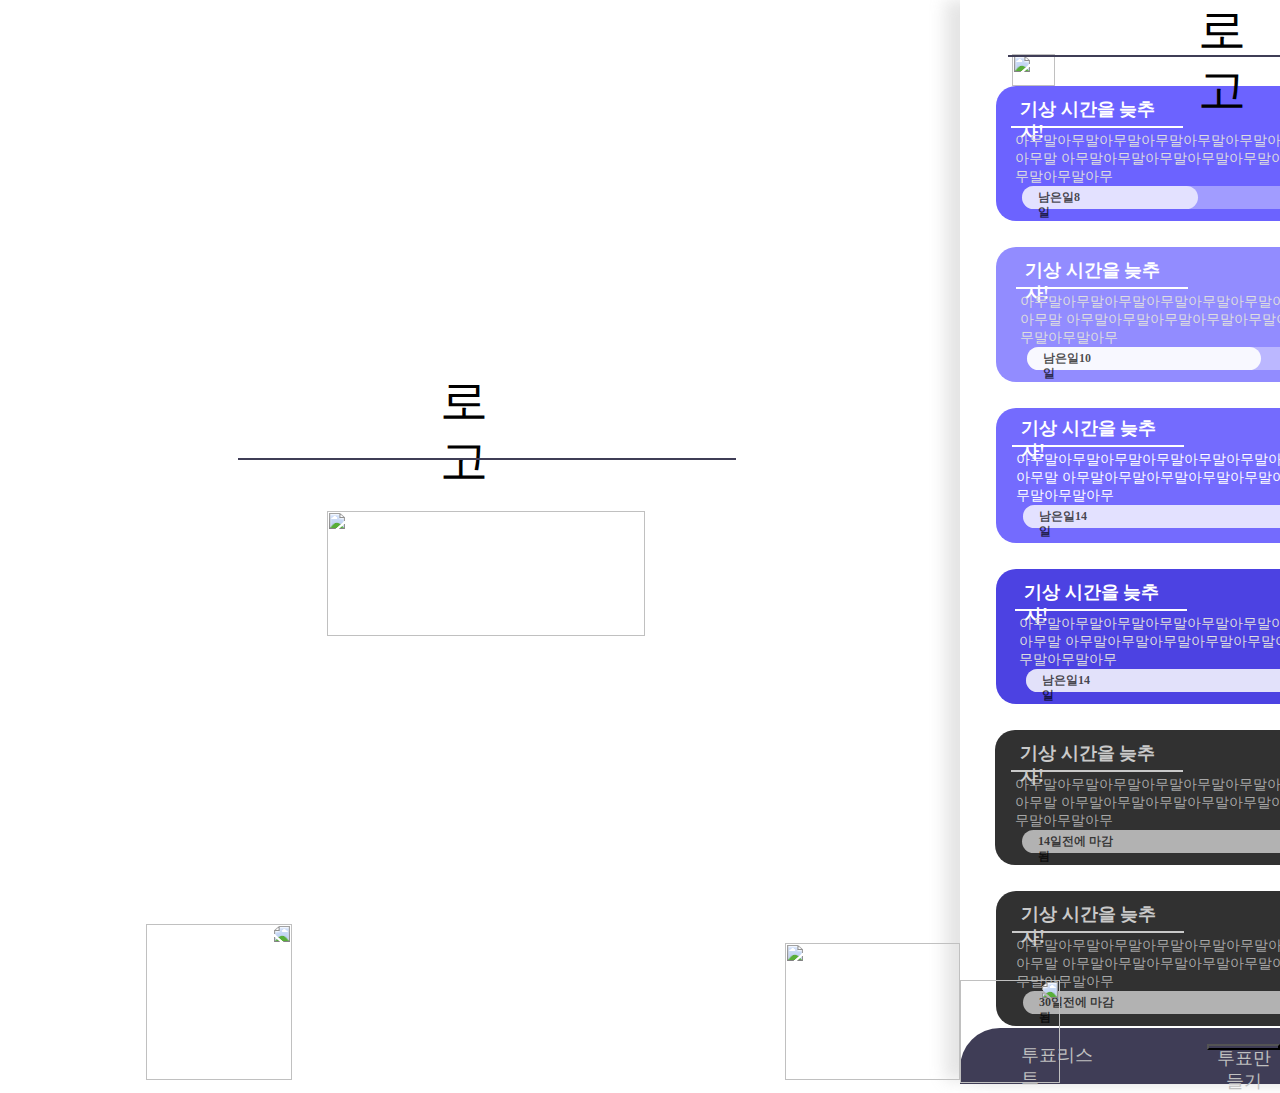
==== commit 43bbcac3: "main&makevote" ====
--- a/boteja/main.html
+++ b/boteja/main.html
@@ -12,8 +12,11 @@
 </head>
 
 <body>
+
+<button type="button" class="btn " id="btn" 
+	onclick="document.location.href='http://127.0.0.1:5500/boteja/make_vote.html'">투표만들기</button>
   <div></div>
-  <!--로고-->
+  <!--로고들-->
   <span class="Back-Logo">
     로고
   </span>
@@ -23,8 +26,9 @@
   </span>
   <!--탭바-->
   <div class="Tap-bar-back"></div>
-  <span class="Tap-bar-name">투표만들기</span>
+  <!--<span class="Tap-bar-name">투표만들기</span>-->
   <span class="Tap-bar-name2">내정보</span>
+  <span class="Tap-bar-name3">투표리스트</span>
 
   <!--더모먼트png -->
 
@@ -48,12 +52,15 @@
 
   <!--line-->
   <div class="Line-1"></div>
+  <div class="Line-2"></div>
   <div class="Line-3"></div>
   <div class="Line-4"></div>
+  <div class="Line-5"></div>
   <div class="Line-6"></div>
-  <div class="Line-7"></div>
+  
 
   <div class="End-Line1"></div>
+  <div class="End-Line2"></div>
 
   <!--투표게시물-->
   <div class="Rectangle-9"></div>
--- a/boteja/style.css
+++ b/boteja/style.css
@@ -8,8 +8,9 @@
   background-color: rgb(255, 255, 255);
 }
 */
-/*스마트폰 세로 */
-
+
+
+/*------------------------------------------------------------*/
 .Tap-bar-back{
   position: absolute;
 width: 570px;
@@ -21,10 +22,10 @@
   z-index: 2;
  
 }
-.Tap-bar-name{
-  position: absolute;
-width: 83px;
-height: 23px;
+.btn{
+  position: absolute;
+width: 100x;
+height: 0px;
 left: 1207px;
 top: 1044px;
 
@@ -35,7 +36,7 @@
 line-height: 23px;
 /* identical to box height */
 
-
+background-color: #3F3D56;
 color: #C0C0C0;
 
 z-index: 3;
@@ -59,8 +60,23 @@
 color: #C0C0C0;
 z-index: 3;
 }
- 
-
+.Tap-bar-name3{
+position: absolute;
+width: 83px;
+height: 23px;
+left: 1021px;
+top: 1044px;
+
+font-family: Spoqa Han Sans Neo;
+font-style: normal;
+font-weight: 500;
+font-size: 18px;
+line-height: 23px;
+/* identical to box height */
+
+z-index: 3;
+color: #C0C0C0;
+ }
 .Filter {
 
   position: absolute;
@@ -208,12 +224,12 @@
   height: 0px;
   left: 1008px;
   top: 55px;
-
+z-index: 2;
   border: 1px solid #3F3D56;
 }
 
 
-.Line-3 {
+.Line-2 {
 
 
   position: absolute;
@@ -225,7 +241,7 @@
   border: 1px solid #3F3D56;
 }
 
-.Line-4 {
+.Line-3 {
   position: absolute;
   width: 170px;
   height: 0px;
@@ -235,7 +251,7 @@
   border: 1px solid #FFFFFF;
 }
 
-.Line-6 {
+.Line-4 {
   position: absolute;
   width: 170px;
   height: 0px;
@@ -245,7 +261,7 @@
   border: 1px solid #FFFFFF;
 }
 
-.Line-7 {
+.Line-5 {
   position: absolute;
   width: 170px;
   height: 0px;
@@ -256,6 +272,17 @@
   z-index: 2;
 }
 
+.Line-6 {
+  position: absolute;
+width: 170px;
+height: 0px;
+left: 1015px;
+top: 608.75px;
+
+border: 1px solid #FFFFFF;
+  z-index: 2;
+}
+
 .End-Line1 {
   position: absolute;
   width: 170px;
@@ -264,6 +291,18 @@
   top: 769.75px;
 
   border: 1px solid #C9C9C9;
+
+  z-index: 2;
+}
+
+.End-Line2 {
+  position: absolute;
+width: 170px;
+height: 0px;
+left: 1012px;
+top: 930.75px;
+
+border: 1px solid #C9C9C9;
 
   z-index: 2;
 }
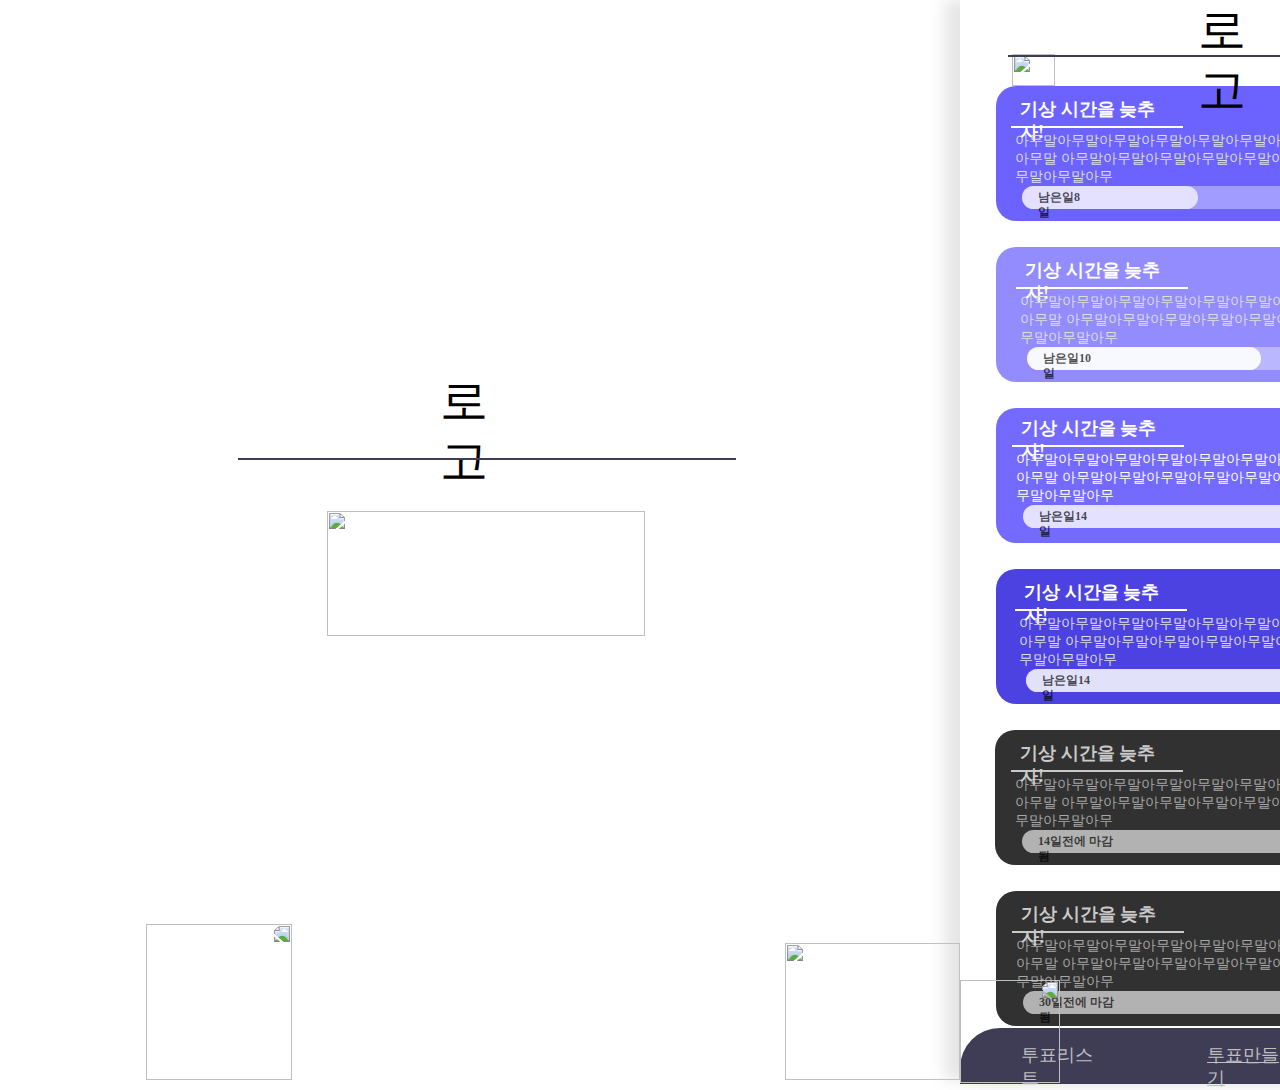
==== commit 8e924f73: "Update main.html" ====
--- a/boteja/main.html
+++ b/boteja/main.html
@@ -13,8 +13,7 @@
 
 <body>
 
-<button type="button" class="btn " id="btn" 
-	onclick="document.location.href='http://127.0.0.1:5500/boteja/make_vote.html'">투표만들기</button>
+<a href='http://127.0.0.1:5500/boteja/make_vote.html'  class="btn">투표만들기</a>
   <div></div>
   <!--로고들-->
   <span class="Back-Logo">
